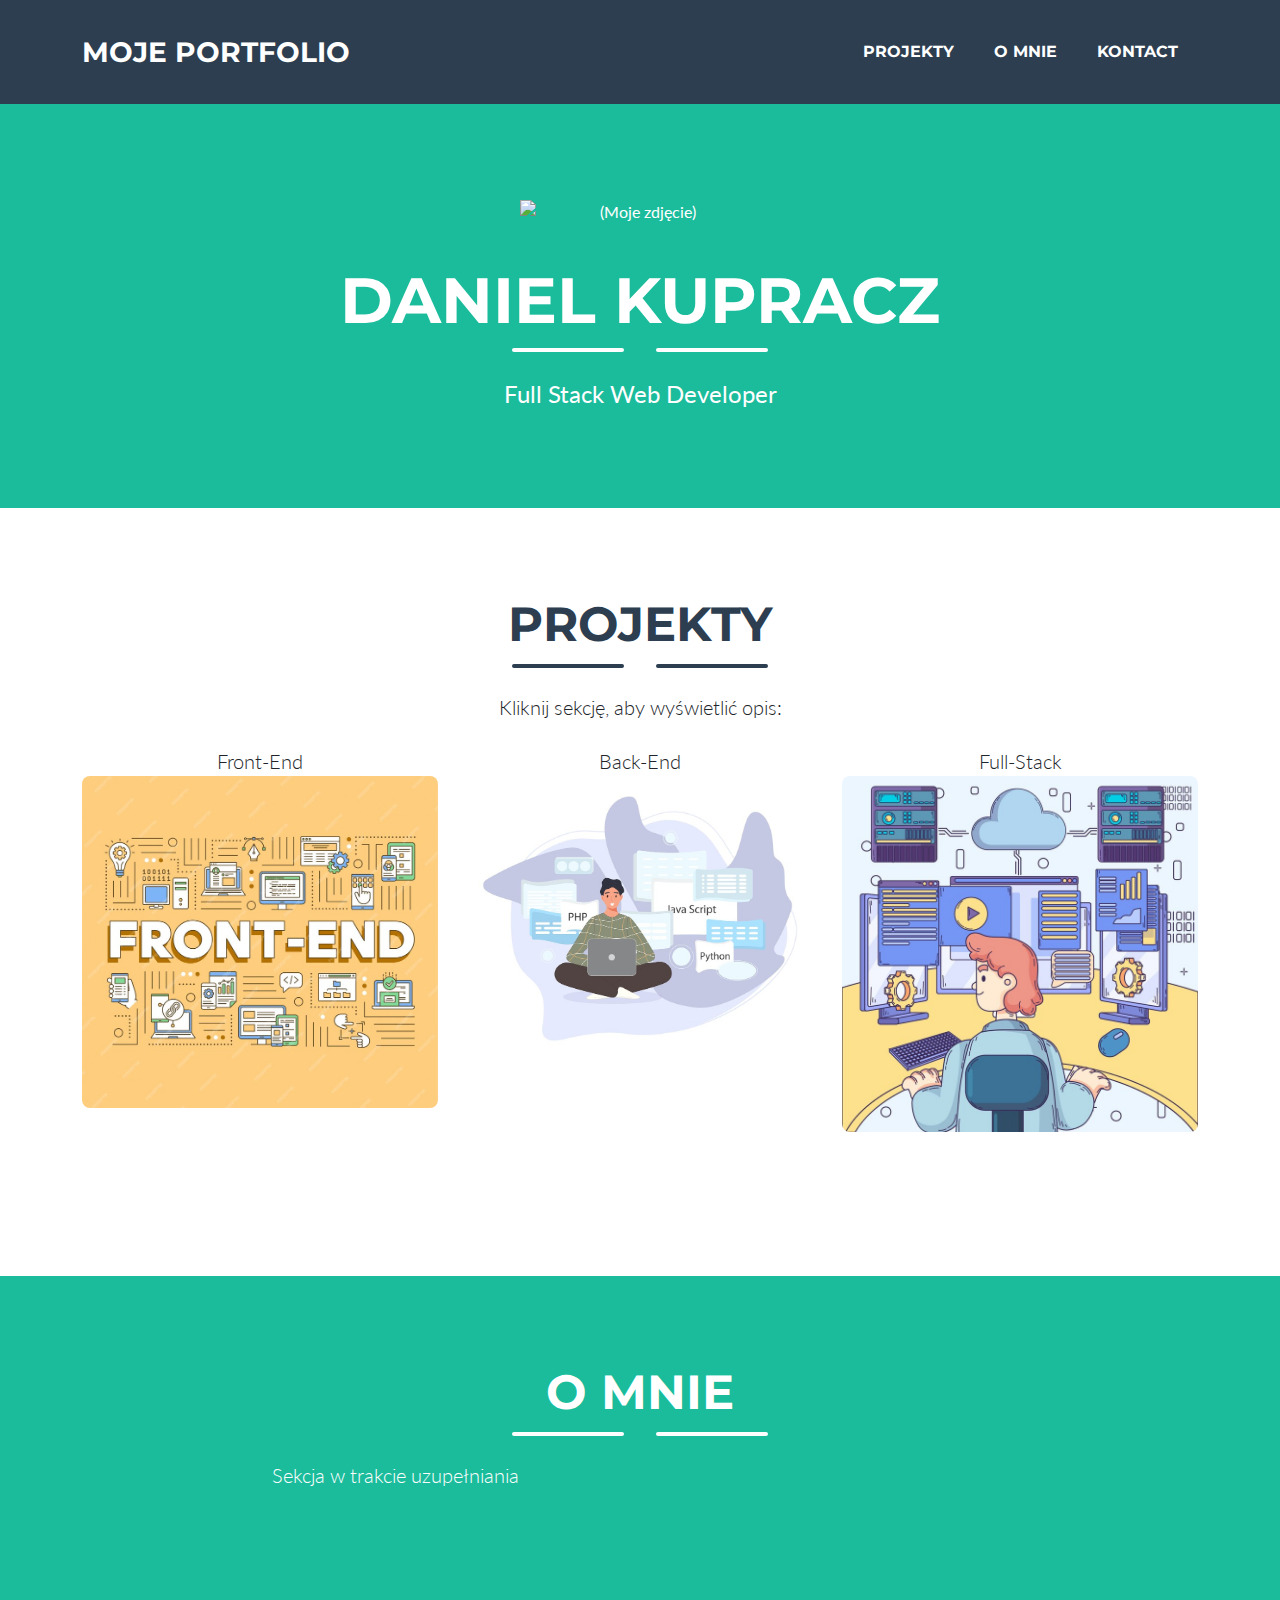
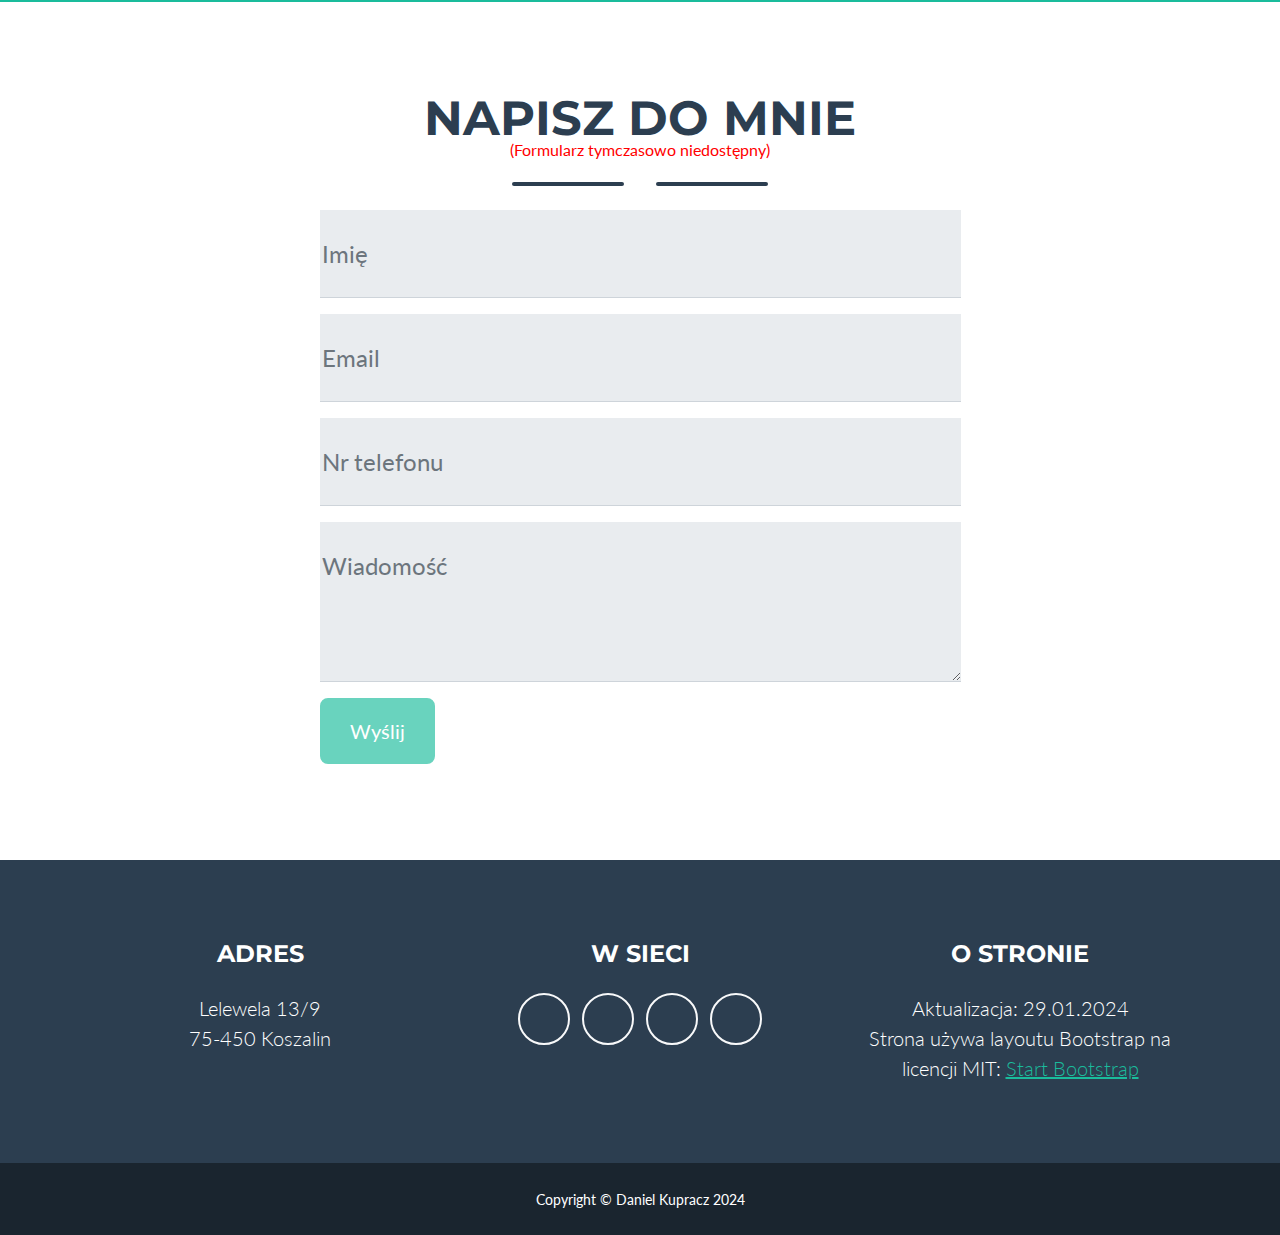
==== index.html @ 10aaba56 "Dodanie podstron w kategorii Front-End. Drobne zmiany w index" ====
<!DOCTYPE html>
<html lang="pl">
    <head>
        <meta charset="utf-8" />
        <meta name="viewport" content="width=device-width, initial-scale=1, shrink-to-fit=no" />
        <meta name="google-site-verification" content="X1n_GsiXU1EKHtci8UHRDMNTvNM137y5-ejCHaRsc2Q" />
        <meta name="description" content="portfolio fullstack" />
        <meta name="author" content="Daniel Kupracz" />
        <title>Moje portfolio</title>
        <link rel="icon" type="image/x-icon" href="resources/assets/favicon.ico" />
        <!-- Font Awesome icons (free version)-->
        <script src="https://use.fontawesome.com/releases/v6.3.0/js/all.js" crossorigin="anonymous"></script>
        <!-- Google fonts-->
        <link href="https://fonts.googleapis.com/css?family=Montserrat:400,700" rel="stylesheet" type="text/css" />
        <link href="https://fonts.googleapis.com/css?family=Lato:400,700,400italic,700italic" rel="stylesheet" type="text/css" />
        <!-- Core theme CSS (includes Bootstrap)-->
        <link href="resources/css/index.css" rel="stylesheet" />
    </head>
    <body id="page-top">
        <!-- Navigation-->
        <nav class="navbar navbar-expand-lg bg-secondary text-uppercase fixed-top" id="mainNav">
            <div class="container">
                <a class="navbar-brand" href="#page-top">Moje Portfolio</a>
                <button class="navbar-toggler text-uppercase font-weight-bold bg-primary text-white rounded" type="button" data-bs-toggle="collapse" data-bs-target="#navbarResponsive" aria-controls="navbarResponsive" aria-expanded="false" aria-label="Toggle navigation">
                    Menu
                    <i class="fas fa-bars"></i>
                </button>
                <div class="collapse navbar-collapse" id="navbarResponsive">
                    <ul class="navbar-nav ms-auto">
                        <li class="nav-item mx-0 mx-lg-1"><a class="nav-link py-3 px-0 px-lg-3 rounded" href="#portfolio">Projekty</a></li>
                        <li class="nav-item mx-0 mx-lg-1"><a class="nav-link py-3 px-0 px-lg-3 rounded" href="#about">O mnie</a></li>
                        <li class="nav-item mx-0 mx-lg-1"><a class="nav-link py-3 px-0 px-lg-3 rounded" href="#contact">Kontact</a></li>
                    </ul>
                </div>
            </div>
        </nav>
        <!-- Masthead-->
        <header class="masthead bg-primary text-white text-center">
            <div class="container d-flex align-items-center flex-column">
                <!-- Masthead Avatar Image-->
                <img class="masthead-avatar mb-5" src="resources/assets/img/me.jpg" alt="(Moje zdjęcie)" />
                <!--img class="masthead-avatar mb-5" th:src="@{/assets/img/me.jpg}" alt="avatar" /-->
                <!-- Masthead Heading-->
                <h1 class="masthead-heading text-uppercase mb-0">Daniel Kupracz</h1>
                <!-- Icon Divider-->
                <div class="divider-custom divider-light">
                    <div class="divider-custom-line"></div>
                    <div class="divider-custom-icon"><i class="fas fa-star"></i></div>
                    <div class="divider-custom-line"></div>
                </div>
                <!-- Masthead Subheading-->
                <p class="masthead-subheading font-weight-light mb-0">Full Stack Web Developer</p>
            </div>
        </header>
        <!-- Portfolio Section-->
        <section class="page-section portfolio" id="portfolio">
            <div class="container">
                <!-- Portfolio Section Heading-->
                <h2 class="page-section-heading text-center text-uppercase text-secondary mb-0">Projekty</h2>
                <!-- Icon Divider-->
                <div class="divider-custom">
                    <div class="divider-custom-line"></div>
                    <div class="divider-custom-icon"><i class="fas fa-star"></i></div>
                    <div class="divider-custom-line"></div>
                </div>
                <p class="lead mb-0 text-center">Kliknij sekcję, aby wyświetlić opis:</p><br>
                <!-- Portfolio Grid Items-->
                <div class="row justify-content-center">
                    <!-- Portfolio Item 1-->
                    <div class="col-md-6 col-lg-4 mb-5">
                        <p class="lead mb-0 text-center">Front-End</p>
                        <div class="portfolio-item mx-auto" data-bs-toggle="modal" data-bs-target="#portfolioModal1">
                            <div class="portfolio-item-caption d-flex align-items-center justify-content-center h-100 w-100">
                                <div class="portfolio-item-caption-content text-center text-white"><i class="fas fa-plus fa-3x"></i></div>
                            </div>
                            <img class="img-fluid" src="resources/assets/img/portfolio/front.jpg" alt="(frontend logo)" />
                            <!--img class="img-fluid" th:src="@{/assets/img/portfolio/front.jpg}" alt="..." /-->
                        </div>
                    </div>
                    <!-- Portfolio Item 2-->
                    <div class="col-md-6 col-lg-4 mb-5">
                        <p class="lead mb-0 text-center">Back-End</p>
                        <div class="portfolio-item mx-auto" data-bs-toggle="modal" data-bs-target="#portfolioModal2">
                            <div class="portfolio-item-caption d-flex align-items-center justify-content-center h-100 w-100">
                                <div class="portfolio-item-caption-content text-center text-white"><i class="fas fa-plus fa-3x"></i></div>
                            </div>
                            <img class="img-fluid" src="resources/assets/img/portfolio/back.jpg" alt="(backend logo)" />
                            <!--img class="img-fluid" th:src="@{/assets/img/portfolio/back.jpg}" alt="..." /-->
                        </div>
                    </div>
                    <!-- Portfolio Item 3-->
                    <div class="col-md-6 col-lg-4 mb-5">
                        <p class="lead mb-0 text-center">Full-Stack</p>
                        <div class="portfolio-item mx-auto" data-bs-toggle="modal" data-bs-target="#portfolioModal3">
                            <div class="portfolio-item-caption d-flex align-items-center justify-content-center h-100 w-100">
                                <div class="portfolio-item-caption-content text-center text-white"><i class="fas fa-plus fa-3x"></i></div>
                            </div>
                            <img class="img-fluid" src="resources/assets/img/portfolio/fullstack.jpg" alt="(fullstack logo)" />
                            <!--img class="img-fluid" th:src="@{/assets/img/portfolio/fullstack.jpg}" alt="..." /-->
                        </div>
                    </div>
                </div>
            </div>
        </section>
        <!-- About Section-->
        <section class="page-section bg-primary text-white mb-0" id="about">
            <div class="container">
                <!-- About Section Heading-->
                <h2 class="page-section-heading text-center text-uppercase text-white">O mnie</h2>
                <!-- Icon Divider-->
                <div class="divider-custom divider-light">
                    <div class="divider-custom-line"></div>
                    <div class="divider-custom-icon"><i class="fas fa-star"></i></div>
                    <div class="divider-custom-line"></div>
                </div>
                <!-- About Section Content-->
                <div class="row">
                    <div class="col-lg-4 ms-auto"><p class="lead">Sekcja w trakcie uzupełniania</p></div>
                    <div class="col-lg-4 me-auto"><p class="lead"></p></div>
                </div>
            </div>
        </section>
        <!-- Contact Section-->
        <section class="page-section" id="contact">
            <div class="container">
                <!-- Contact Section Heading-->
                <h2 class="page-section-heading text-center text-uppercase text-secondary mb-0">Napisz do mnie</h2>
                <p class="text-center" style="color: red;">(Formularz tymczasowo niedostępny)</p>
                <!-- Icon Divider-->
                <div class="divider-custom">
                    <div class="divider-custom-line"></div>
                    <div class="divider-custom-icon"><i class="fas fa-star"></i></div>
                    <div class="divider-custom-line"></div>
                </div>
                <!-- Contact Section Form-->
                <div class="row justify-content-center">
                    <div class="col-lg-8 col-xl-7">
                        <!-- Formularz tymczasowo wyłączony-->
                        <form id="contactForm" data-sb-form-api-token="API_TOKEN" >
                            <!-- Name input-->
                            <div class="form-floating mb-3">
                                <input class="form-control" id="name" type="text" placeholder="Podaj imię" data-sb-validations="required" disabled/>
                                <label for="name">Imię</label>
                                <div class="invalid-feedback" data-sb-feedback="name:required">Imię wymagane!</div>
                            </div>
                            <!-- Email address input-->
                            <div class="form-floating mb-3">
                                <input class="form-control" id="email" type="email" placeholder="name@example.com" data-sb-validations="required,email" disabled/>
                                <label for="email">Email</label>
                                <div class="invalid-feedback" data-sb-feedback="email:required">Email wymagany</div>
                                <div class="invalid-feedback" data-sb-feedback="email:email">Błędny email</div>
                            </div>
                            <!-- Phone number input-->
                            <div class="form-floating mb-3">
                                <input class="form-control" id="phone" type="tel" placeholder="telefon" data-sb-validations="required" disabled/>
                                <label for="phone">Nr telefonu</label>
                                <div class="invalid-feedback" data-sb-feedback="phone:required">Numer telefonu wymagany</div>
                            </div>
                            <!-- Message input-->
                            <div class="form-floating mb-3">
                                <textarea class="form-control" id="message" type="text" placeholder="Wpisz wiadomość" style="height: 10rem" data-sb-validations="required" disabled></textarea>
                                <label for="message">Wiadomość</label>
                                <div class="invalid-feedback" data-sb-feedback="message:required">Pole wymagane!</div>
                            </div>
                            <!-- Submit success message-->
                            <!---->
                            <!-- This is what your users will see when the form-->
                            <!-- has successfully submitted-->
                            <div class="d-none" id="submitSuccessMessage">
                                <div class="text-center mb-3">
                                    <div class="fw-bolder">Wiadomość wysłana!</div>
                                </div>
                            </div>
                            <!-- Submit error message-->
                            <!---->
                            <!-- This is what your users will see when there is-->
                            <!-- an error submitting the form-->
                            <div class="d-none" id="submitErrorMessage"><div class="text-center text-danger mb-3">Błąd wysłana wiadomości!</div></div>
                            <!-- Submit Button-->
                            <button class="btn btn-primary btn-xl disabled" id="submitButton" type="submit">Wyślij</button>
                        </form>
                    </div>
                </div>
            </div>
        </section>
        <!-- Footer-->
        <footer class="footer text-center">
            <div class="container">
                <div class="row">
                    <!-- Footer Location-->
                    <div class="col-lg-4 mb-5 mb-lg-0">
                        <h4 class="text-uppercase mb-4">Adres</h4>
                        <p class="lead mb-0">
                            Lelewela 13/9
                            <br />
                            75-450 Koszalin
                        </p>
                    </div>
                    <!-- Footer Social Icons-->
                    <div class="col-lg-4 mb-5 mb-lg-0">
                        <h4 class="text-uppercase mb-4">W sieci</h4>
                        <a class="btn btn-outline-light btn-social mx-1" href="#!"><i class="fab fa-fw fa-facebook-f"></i></a>
                        <a class="btn btn-outline-light btn-social mx-1" href="https://github.com/ColJops"><i class="fab fa-fw fa-github"></i></a>
                        <a class="btn btn-outline-light btn-social mx-1" href="https://www.linkedin.com/in/daniel-kupracz-73961827b/"><i class="fab fa-fw fa-linkedin-in"></i></a>
                        <a class="btn btn-outline-light btn-social mx-1" href="#!"><i class="fab fa-fw fa-envelope-square"></i></a>
                    </div>
                    <!-- Footer About Text-->
                    <div class="col-lg-4">
                        <h4 class="text-uppercase mb-4">O stronie</h4>
                        <p class="lead mb-0">
                            Aktualizacja: 29.01.2024 <br>
                            Strona używa layoutu Bootstrap na licencji MIT:
                            <a href="http://startbootstrap.com">Start Bootstrap</a>
                        </p>
                    </div>
                </div>
            </div>
        </footer>
        <!-- Copyright Section-->
        <div class="copyright py-4 text-center text-white">
            <div class="container"><small>Copyright &copy; Daniel Kupracz 2024</small></div>
        </div>
        <!-- Portfolio Modals-->
        <!-- Portfolio Modal 1-->
        <div class="portfolio-modal modal fade" id="portfolioModal1" tabindex="-1" aria-labelledby="portfolioModal1" aria-hidden="true">
            <div class="modal-dialog modal-xl">
                <div class="modal-content">
                    <div class="modal-header border-0"><button class="btn-close" type="button" data-bs-dismiss="modal" aria-label="Close"></button></div>
                    <div class="modal-body text-center pb-5">
                        <div class="container">
                            <div class="row justify-content-center">
                                <div class="col-lg-8">
                                    <!-- Portfolio Modal - Title-->
                                    <h2 class="portfolio-modal-title text-secondary text-uppercase mb-0">Projekty Front-End</h2>
                                    <!-- Icon Divider-->
                                    <div class="divider-custom">
                                        <div class="divider-custom-line"></div>
                                        <div class="divider-custom-icon"><i class="fas fa-star"></i></div>
                                        <div class="divider-custom-line"></div>
                                    </div>
                                    <!-- Portfolio Modal - Image-->
                                    <img class="masthead-avatar mb-5" src="resources/assets/img/portfolio/frontsmall.jpg" alt="..." />
                                    <!--img class="img-fluid rounded mb-5" th:src="@{/assets/img/portfolio/front.jpg}" alt="..." /-->
                                    <!-- Portfolio Modal - Text-->
                                    <p class="mb-4">Przykładowe strony www powstałe w trakcie nauki Front-Endu. Powstałe w czystym HTML5 i CSS bez użycia frameworków (React, Bootstrap).</p>
                                    <button class="btn btn-primary" data-bs-dismiss="modal">
                                        <i class="fas fa-xmark fa-fw"></i>
                                        Zamknij okno
                                    </button>
                                    <button class="btn btn-primary" type="submit"><a href="projects/frontend.html" style="color: white; text-decoration: none;">Przejdź do strony</a></button>
                                </div>
                            </div>
                        </div>
                    </div>
                </div>
            </div>
        </div>
        <!-- Portfolio Modal 2-->
        <div class="portfolio-modal modal fade" id="portfolioModal2" tabindex="-1" aria-labelledby="portfolioModal2" aria-hidden="true">
            <div class="modal-dialog modal-xl">
                <div class="modal-content">
                    <div class="modal-header border-0"><button class="btn-close" type="button" data-bs-dismiss="modal" aria-label="Close"></button></div>
                    <div class="modal-body text-center pb-5">
                        <div class="container">
                            <div class="row justify-content-center">
                                <div class="col-lg-8">
                                    <!-- Portfolio Modal - Title-->
                                    <h2 class="portfolio-modal-title text-secondary text-uppercase mb-0">Projekty Back-End</h2>
                                    <!-- Icon Divider-->
                                    <div class="divider-custom">
                                        <div class="divider-custom-line"></div>
                                        <div class="divider-custom-icon"><i class="fas fa-star"></i></div>
                                        <div class="divider-custom-line"></div>
                                    </div>
                                    <!-- Portfolio Modal - Image-->
                                    <img class="img-fluid rounded mb-5" src="resources/assets/img/portfolio/backsmall.jpg" alt="..." />
                                    <!--img class="img-fluid rounded mb-5" th:src="@{/assets/img/portfolio/back.jpg}" alt="..." /-->
                                    <!-- Portfolio Modal - Text-->
                                    <p class="mb-4">Projekty konsolowe (również grupowe) powstałe w trakcie nauki w Codecool.</p>
                                    <button class="btn btn-primary" data-bs-dismiss="modal">
                                        <i class="fas fa-xmark fa-fw"></i>
                                        Zamknij okno
                                    </button>
                                    <button class="btn btn-primary" type="submit"><a href="projects/backend.html" style="color: white; text-decoration: none;">Przejdź do strony</a></button>
                                </div>
                            </div>
                        </div>
                    </div>
                </div>
            </div>
        </div>
        <!-- Portfolio Modal 3-->
        <div class="portfolio-modal modal fade" id="portfolioModal3" tabindex="-1" aria-labelledby="portfolioModal3" aria-hidden="true">
            <div class="modal-dialog modal-xl">
                <div class="modal-content">
                    <div class="modal-header border-0"><button class="btn-close" type="button" data-bs-dismiss="modal" aria-label="Close"></button></div>
                    <div class="modal-body text-center pb-5">
                        <div class="container">
                            <div class="row justify-content-center">
                                <div class="col-lg-8">
                                    <!-- Portfolio Modal - Title-->
                                    <h2 class="portfolio-modal-title text-secondary text-uppercase mb-0">Projekty Full-Stack</h2>
                                    <!-- Icon Divider-->
                                    <div class="divider-custom">
                                        <div class="divider-custom-line"></div>
                                        <div class="divider-custom-icon"><i class="fas fa-star"></i></div>
                                        <div class="divider-custom-line"></div>
                                    </div>
                                    <!-- Portfolio Modal - Image-->
                                    <img class="img-fluid rounded mb-5" src="resources/assets/img/portfolio/fullstacksmall.jpg" alt="..." />
                                    <!--img class="img-fluid rounded mb-5" th:src="@{/assets/img/portfolio/fullstack.jpg}" alt="..." /-->
                                    <!-- Portfolio Modal - Text-->
                                    <p class="mb-4">Projekty aplikacji webowych.</p>
                                    <button class="btn btn-primary" data-bs-dismiss="modal">
                                        <i class="fas fa-xmark fa-fw"></i>
                                        Zamknij okno
                                    </button>
                                    <button class="btn btn-primary" type="submit"><a href="/projects/fullstack.html" style="color: white; text-decoration: none;">Przejdź do strony</a></button>
                                </div>
                            </div>
                        </div>
                    </div>
                </div>
            </div>
        </div>
        
        <!-- Bootstrap core JS-->
        <script src="https://cdn.jsdelivr.net/npm/bootstrap@5.2.3/dist/js/bootstrap.bundle.min.js"></script>
        <!-- Core theme JS-->
        <script-- src="resources/js/index.js"></script>
        <!--script type="text/javascript" th:src="@{/js/index.js}"></script-->
        <!-- * * * * * * * * * * * * * * * * * * * * * * * * * * * * * * * * * * * * * * * *-->
        <!-- * *                               SB Forms JS                               * *-->
        <!-- * * Activate your form at https://startbootstrap.com/solution/contact-forms * *-->
        <!-- * * * * * * * * * * * * * * * * * * * * * * * * * * * * * * * * * * * * * * * *-->
        <script src="https://cdn.startbootstrap.com/sb-forms-latest.js"></script>
    </body>
</html>
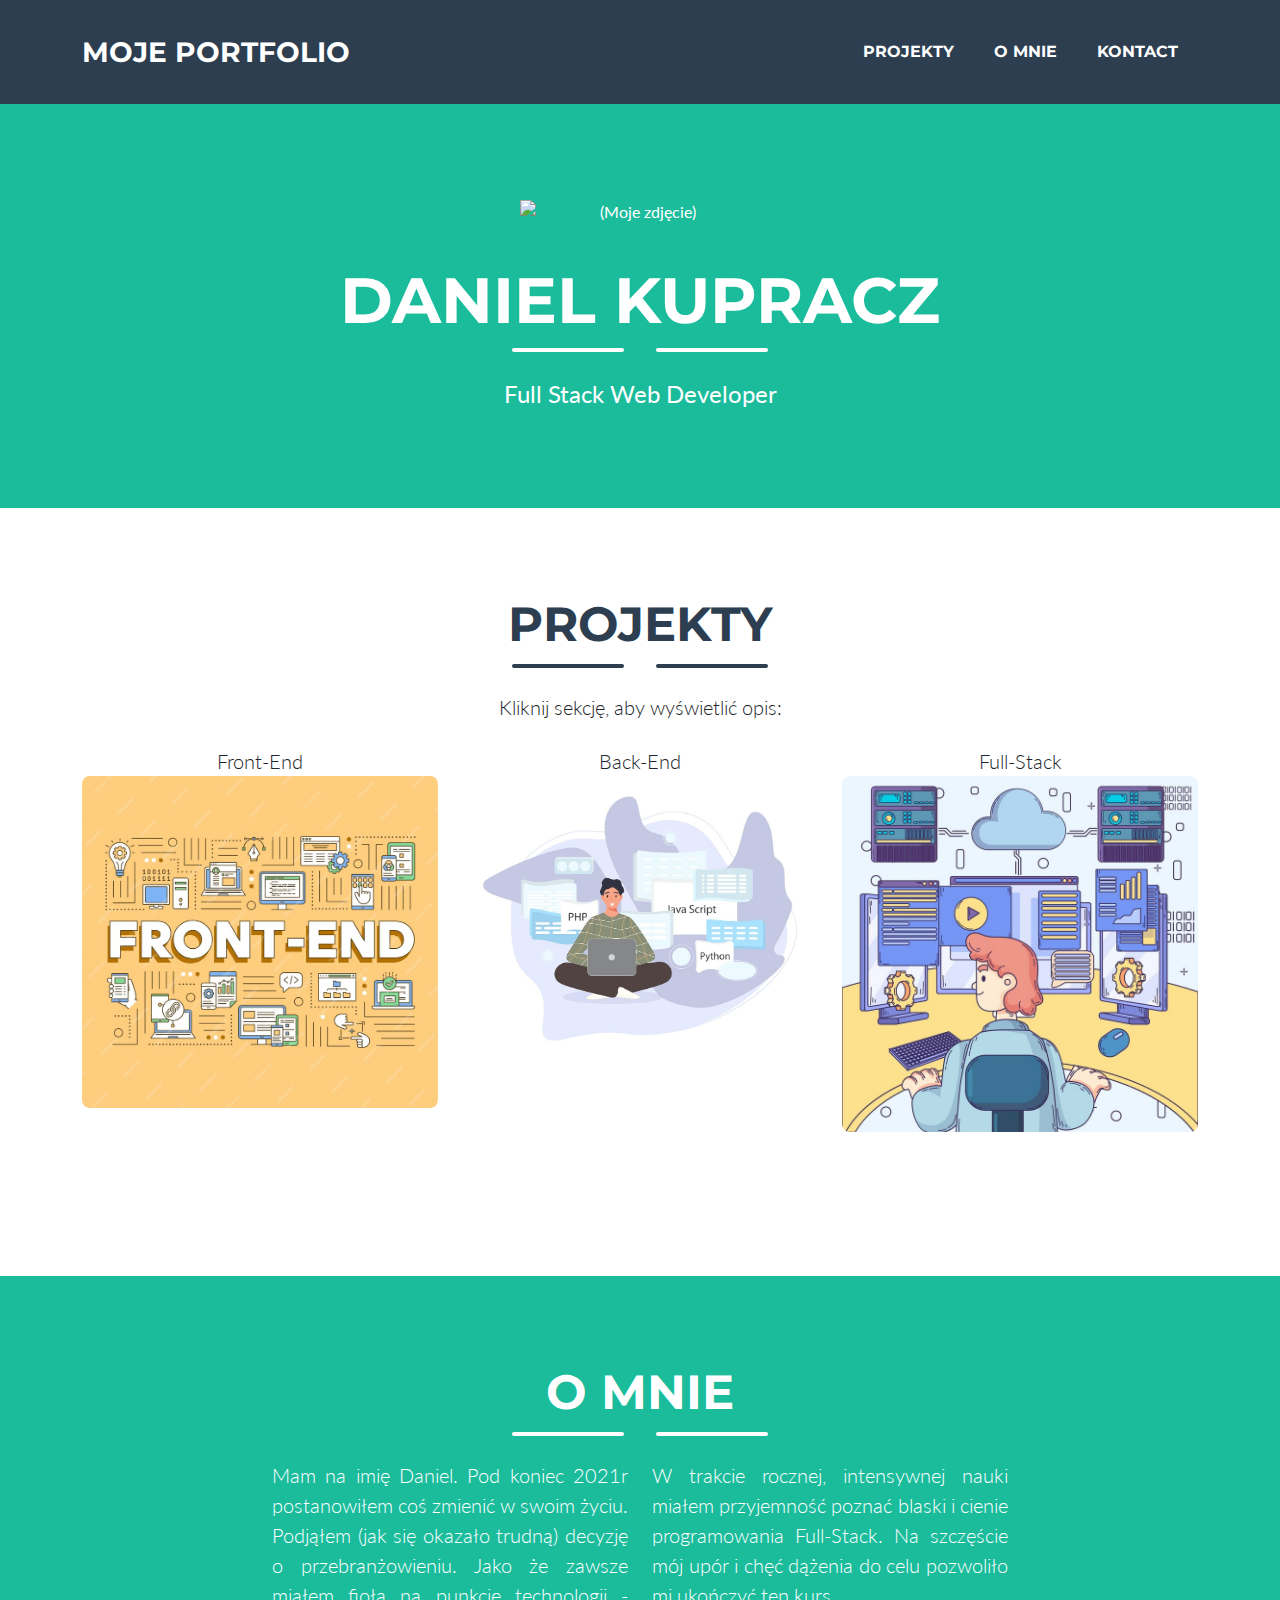
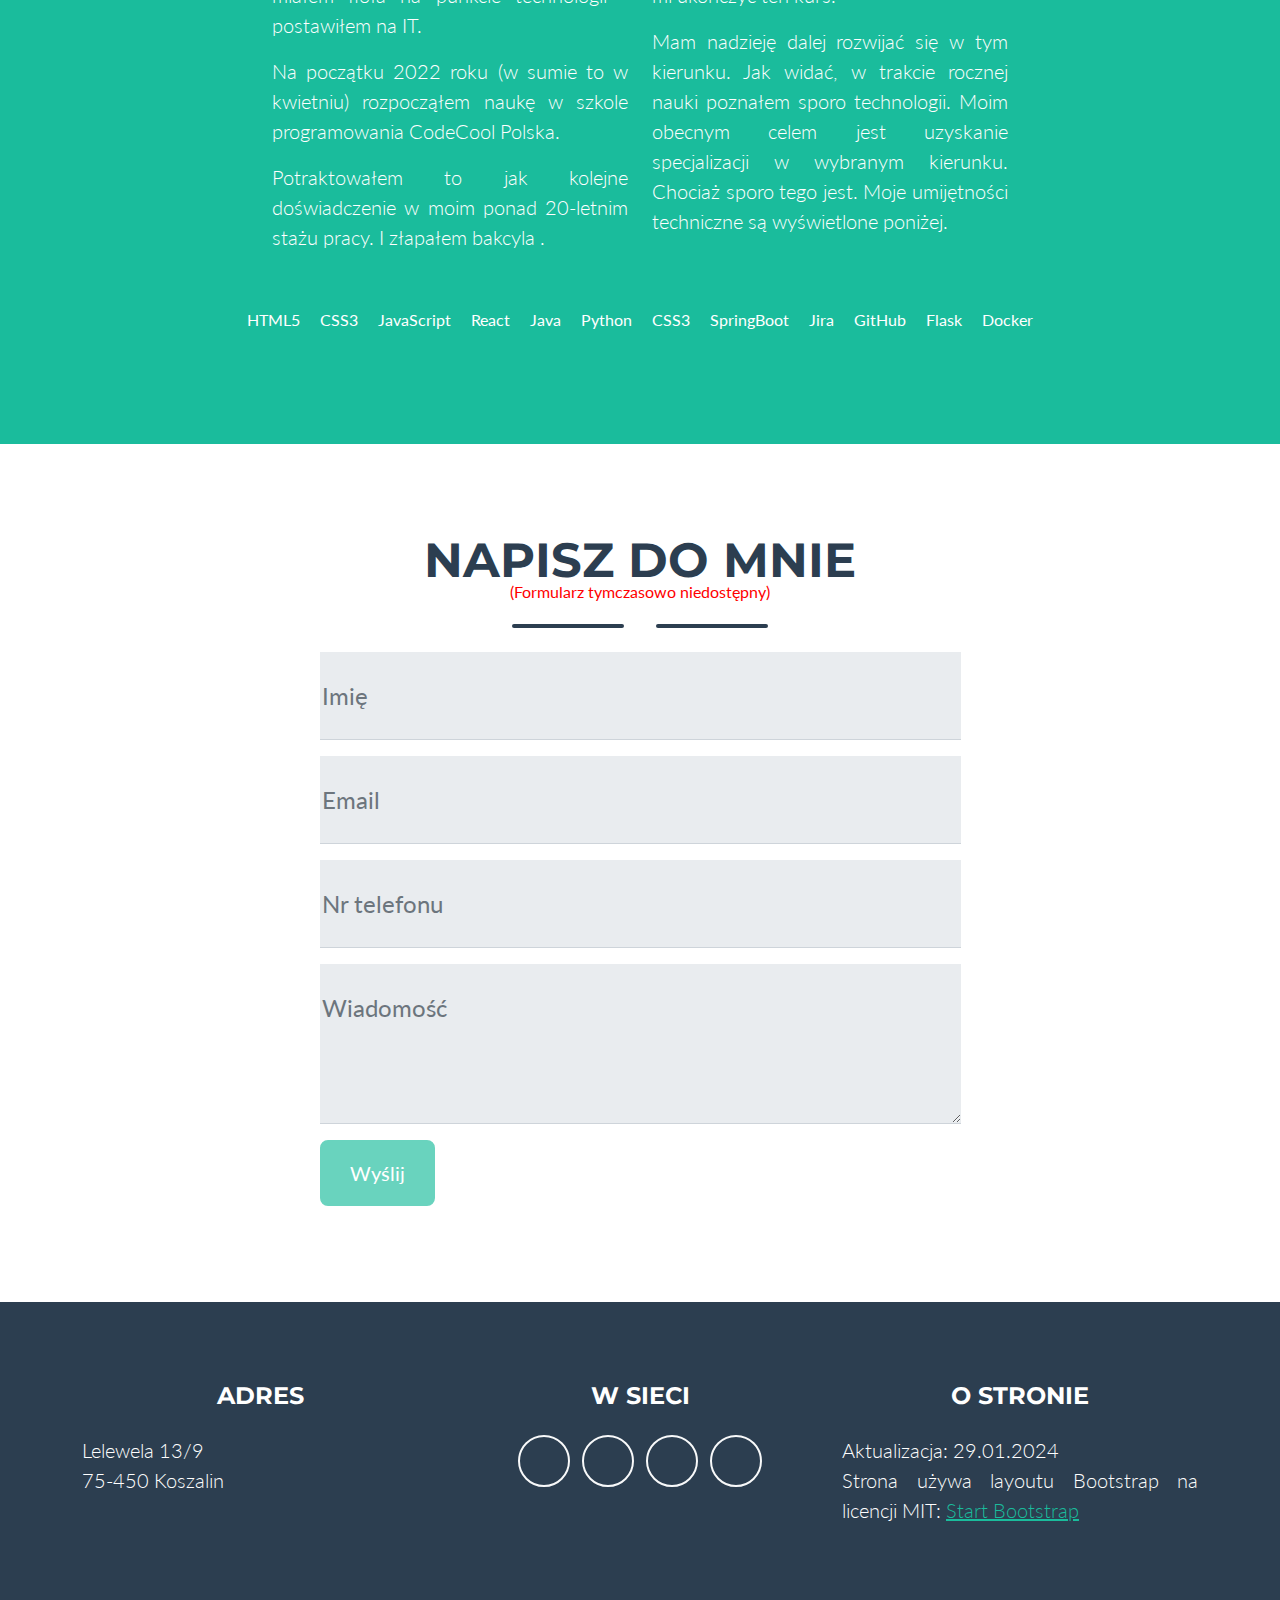
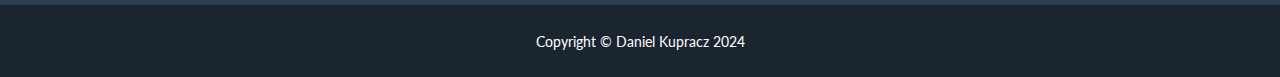
==== commit cc16798e: "Edycja strony głównej" ====
--- a/index.html
+++ b/index.html
@@ -115,9 +115,78 @@
                 </div>
                 <!-- About Section Content-->
                 <div class="row">
-                    <div class="col-lg-4 ms-auto"><p class="lead">Sekcja w trakcie uzupełniania</p></div>
-                    <div class="col-lg-4 me-auto"><p class="lead"></p></div>
-                </div>
+                    <div class="col-lg-4 ms-auto">
+                        <p class="lead">
+                            Mam na imię Daniel. Pod koniec 2021r postanowiłem coś zmienić w swoim życiu. Podjąłem (jak się okazało trudną) 
+                            decyzję o przebranżowieniu. Jako że zawsze miałem fioła na punkcie technologii - postawiłem na IT.
+                        </p>
+                        <p class="lead">
+                            Na początku 2022 roku (w sumie to w kwietniu) rozpocząłem naukę w szkole programowania CodeCool Polska.
+                        </p>
+                        <p class="lead">
+                            Potraktowałem to jak kolejne doświadczenie w moim ponad 20-letnim stażu pracy. I złapałem bakcyla <i class="fa-regular fa-face-smile"></i>.
+                        </p>
+                    </div>
+                    <div class="col-lg-4 me-auto">
+                        <p class="lead">
+                            W trakcie rocznej, intensywnej nauki miałem przyjemność poznać blaski i cienie programowania Full-Stack. Na szczęście mój upór i chęć dążenia do celu pozwoliło mi ukończyć ten kurs.
+                        </p>
+                        <p class="lead">
+                            Mam nadzieję dalej rozwijać się w tym kierunku. Jak widać, w trakcie rocznej nauki poznałem sporo technologii. Moim obecnym celem jest uzyskanie specjalizacji w wybranym kierunku. Chociaż sporo tego jest. Moje umijętności techniczne są
+                            wyświetlone poniżej.
+                        </p>
+                    </div>
+                </div>
+                <br>
+                <div class="skills">
+                    <div class="skills-icons">
+                        <p> <i class="fab fa-css3-alt fa-3x"></i></p>
+                        <p class="skills">HTML5</p>
+                    </div>
+                    <div class="skills-icons">
+                        <p> <i class="fab fa-css3 fa-3x"></i> </p>
+                        <p class="skill-name">CSS3</p>
+                    </div>
+                    <div class="skills-icons">
+                        <p> <i class="fab fa-js fa-3x"></i> </p>
+                    <p class="skill-name">JavaScript</p>
+                    </div>
+                    <div class="skills-icons">
+                        <p> <i class="fab fa-react fa-3x"></i> </p>
+                    <p class="skill-name">React</p>
+                    </div>
+                    <div class="skills-icons">
+                        <p> <i class="fab fa-java fa-3x"></i> </p>
+                        <p class="skill-name">Java</p>
+                    </div>
+                    <div class="skills-icons">
+                        <p> <i class="fab fa-python fa-3x"></i> </p>
+                    <p class="skill-name">Python</p>
+                    </div>
+                    <div class="skills-icons">
+                        <p> <i class="fa-solid fa-database fa-3x"></i> </p>
+                        <p class="skill-name">CSS3</p>
+                    </div>
+                    <div class="skills-icons">
+                        <p> <i class="fa-solid fa-leaf fa-3x"></i> </p>
+                        <p class="skill-name">SpringBoot</p>
+                    </div>
+                    <div class="skills-icons">
+                        <p> <i class="fa-brands fa-jira fa-3x"></i> </p>
+                        <p class="skill-name">Jira</p>
+                    </div>
+                    <div class="skills-icons">
+                        <p> <i class="fa-brands fa-github fa-3x"></i> </p>
+                        <p class="skill-name">GitHub</p>
+                    </div>
+                    <div class="skills-icons">
+                        <p> <i class="fa-solid fa-flask fa-3x"></i> </p>
+                        <p class="skill-name">Flask</p>
+                    </div>
+                    <div class="skills-icons">
+                        <p> <i class="fa-brands fa-docker fa-3x"></i> </p>
+                        <p class="skill-name">Docker</p>
+                    </div>
             </div>
         </section>
         <!-- Contact Section-->
@@ -136,7 +205,7 @@
                 <div class="row justify-content-center">
                     <div class="col-lg-8 col-xl-7">
                         <!-- Formularz tymczasowo wyłączony-->
-                        <form id="contactForm" data-sb-form-api-token="API_TOKEN" >
+                        <form id="contactForm" a" >
                             <!-- Name input-->
                             <div class="form-floating mb-3">
                                 <input class="form-control" id="name" type="text" placeholder="Podaj imię" data-sb-validations="required" disabled/>
@@ -202,7 +271,7 @@
                         <a class="btn btn-outline-light btn-social mx-1" href="#!"><i class="fab fa-fw fa-facebook-f"></i></a>
                         <a class="btn btn-outline-light btn-social mx-1" href="https://github.com/ColJops"><i class="fab fa-fw fa-github"></i></a>
                         <a class="btn btn-outline-light btn-social mx-1" href="https://www.linkedin.com/in/daniel-kupracz-73961827b/"><i class="fab fa-fw fa-linkedin-in"></i></a>
-                        <a class="btn btn-outline-light btn-social mx-1" href="#!"><i class="fab fa-fw fa-envelope-square"></i></a>
+                        <a class="btn btn-outline-light btn-social mx-1" href="mailto:col.jops@gmail.com"><i class="fa-regular fa-envelope"></i></a>
                     </div>
                     <!-- Footer About Text-->
                     <div class="col-lg-4">
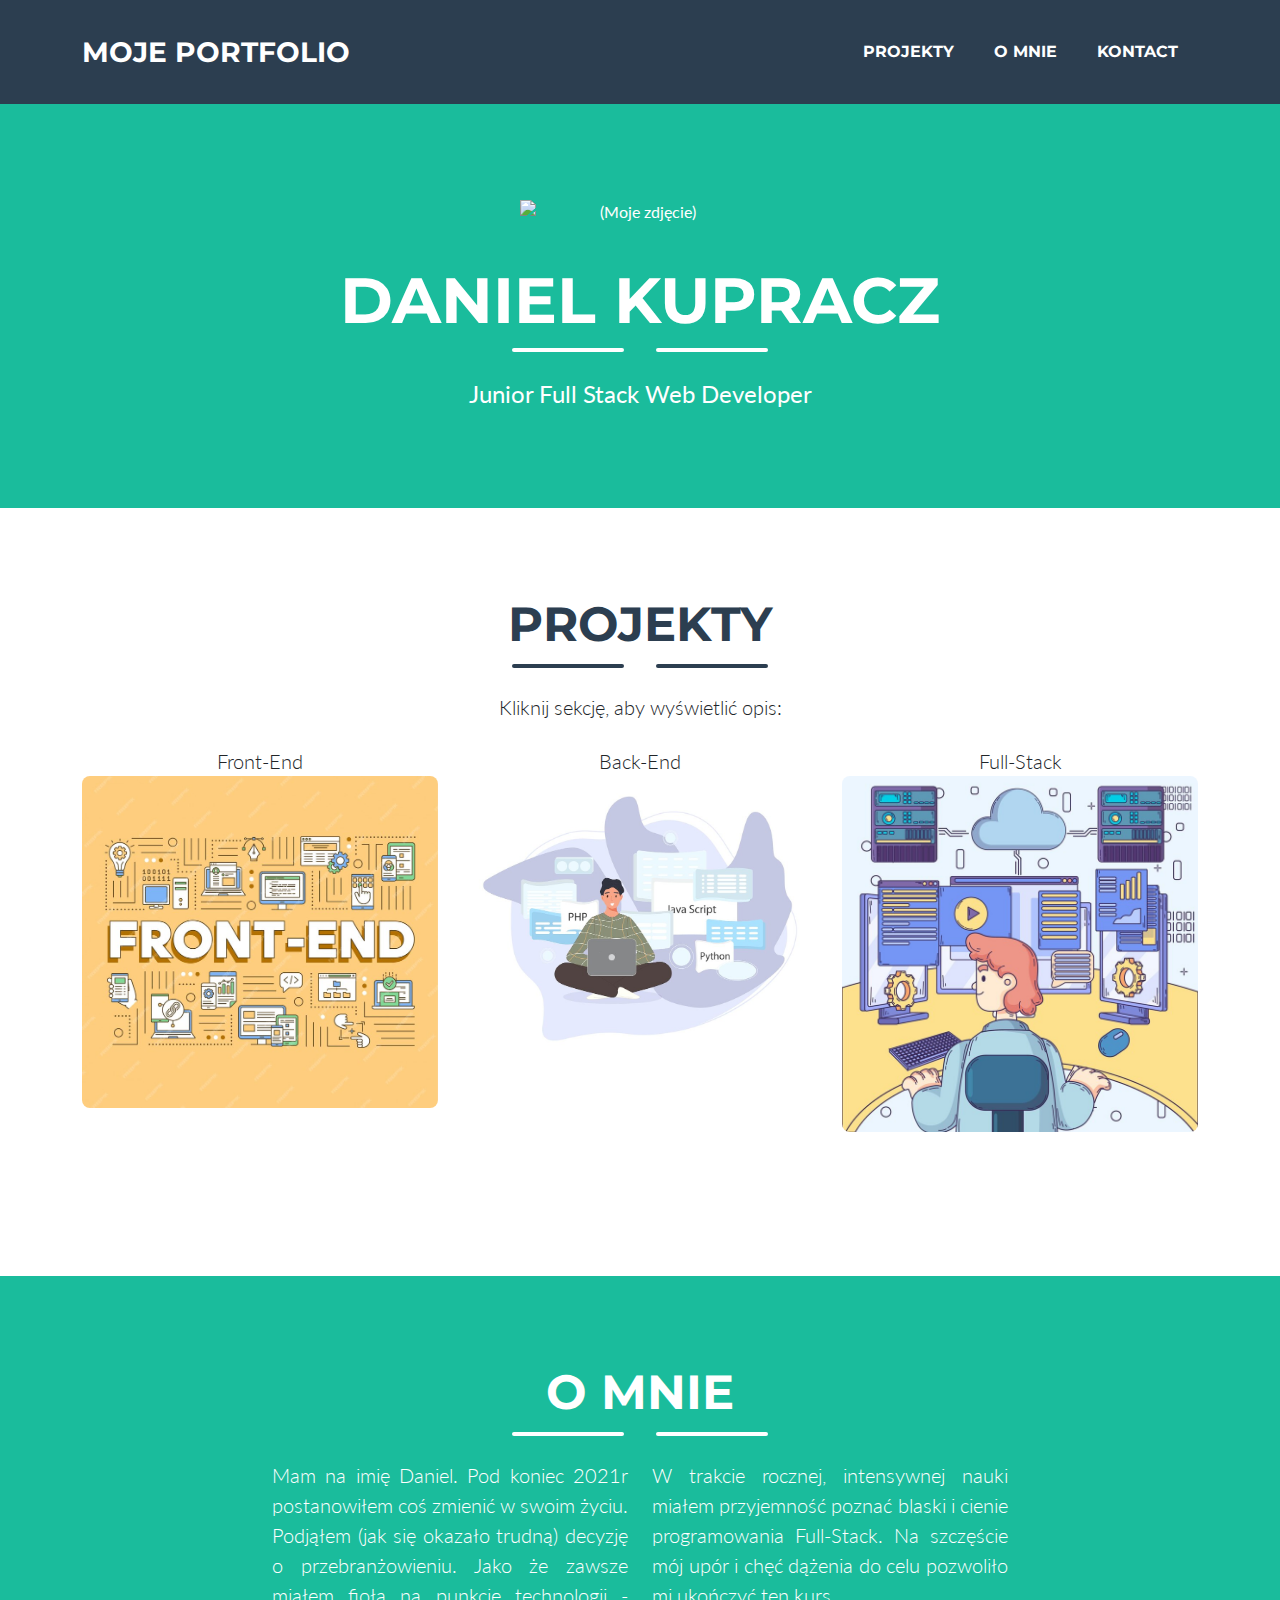
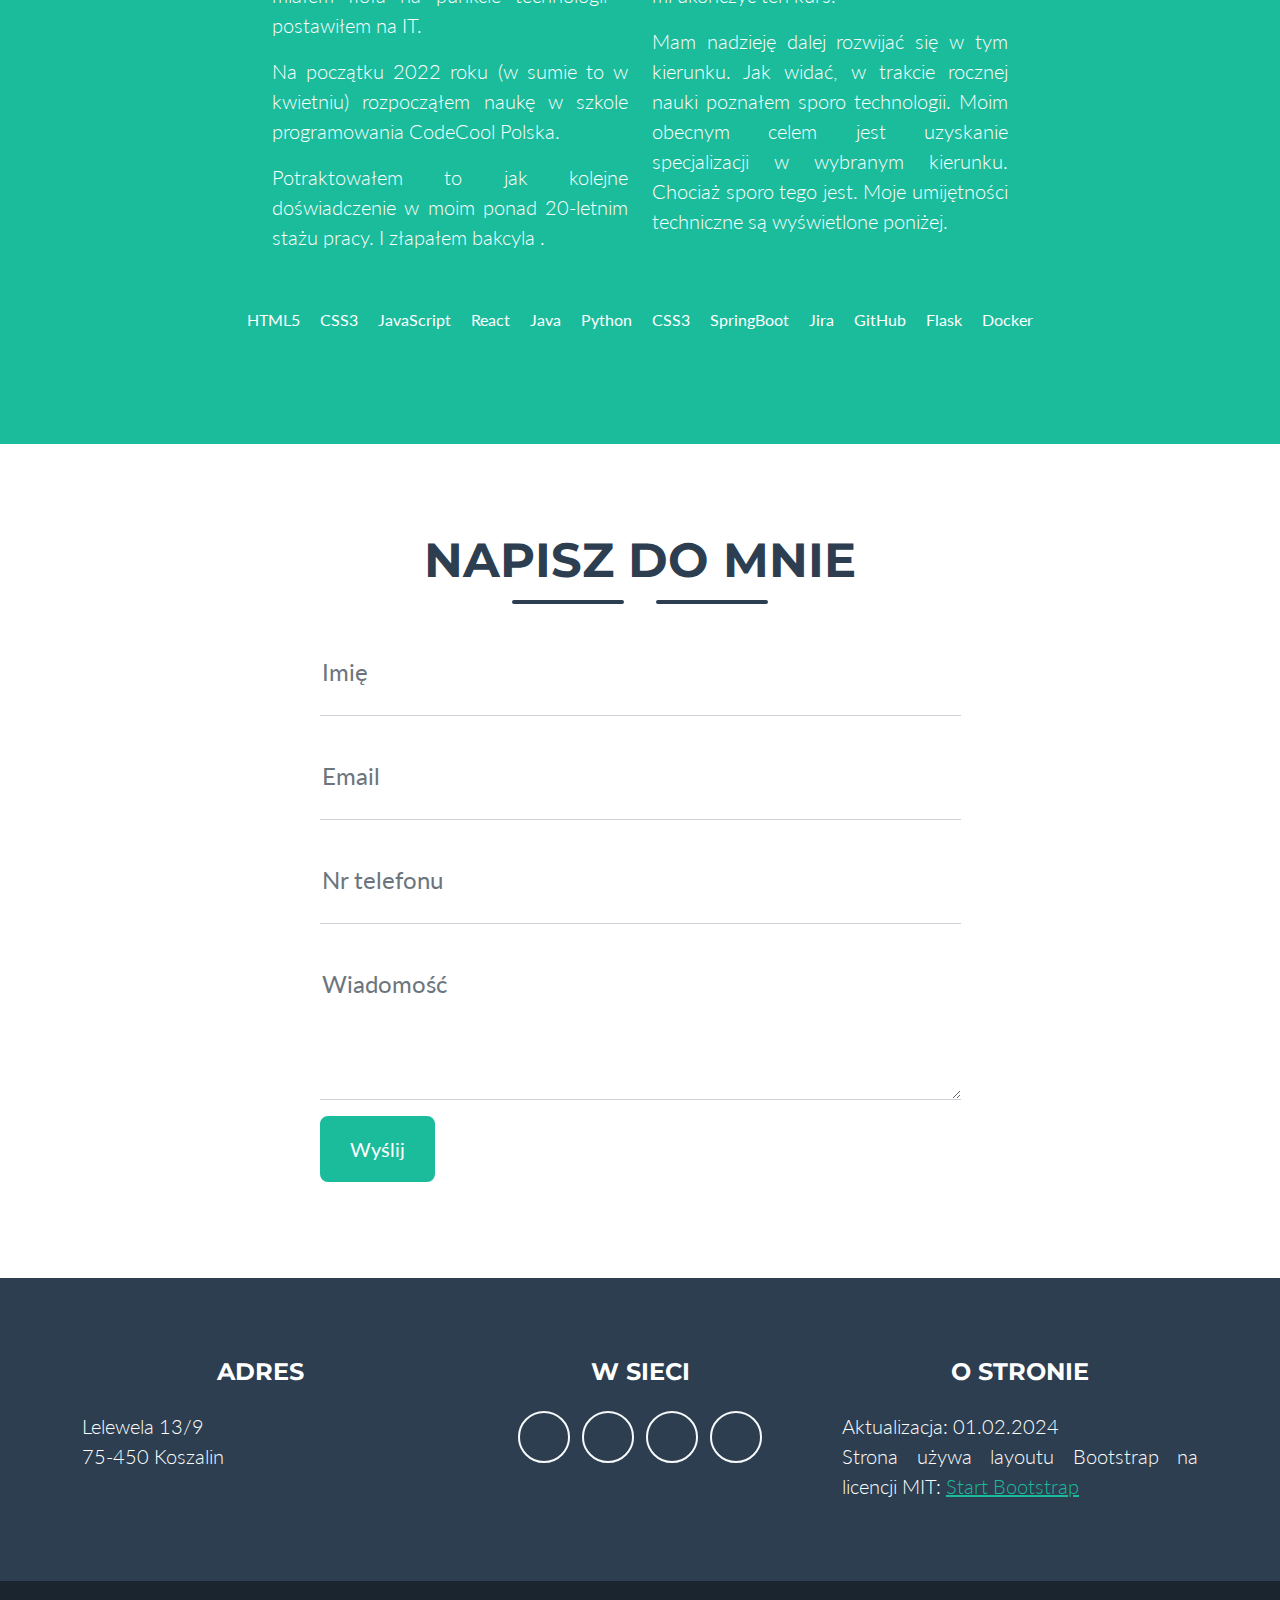
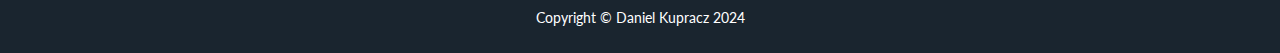
==== commit 72035edf: "Refaktorin index.html, dodanie działającego formularza" ====
--- a/index.html
+++ b/index.html
@@ -4,7 +4,7 @@
         <meta charset="utf-8" />
         <meta name="viewport" content="width=device-width, initial-scale=1, shrink-to-fit=no" />
         <meta name="google-site-verification" content="X1n_GsiXU1EKHtci8UHRDMNTvNM137y5-ejCHaRsc2Q" />
-        <meta name="description" content="portfolio fullstack" />
+        <meta name="description" content="portfolio fullstack junior developer" />
         <meta name="author" content="Daniel Kupracz" />
         <title>Moje portfolio</title>
         <link rel="icon" type="image/x-icon" href="resources/assets/favicon.ico" />
@@ -17,7 +17,6 @@
         <link href="resources/css/index.css" rel="stylesheet" />
     </head>
     <body id="page-top">
-        <!-- Navigation-->
         <nav class="navbar navbar-expand-lg bg-secondary text-uppercase fixed-top" id="mainNav">
             <div class="container">
                 <a class="navbar-brand" href="#page-top">Moje Portfolio</a>
@@ -34,39 +33,29 @@
                 </div>
             </div>
         </nav>
-        <!-- Masthead-->
         <header class="masthead bg-primary text-white text-center">
             <div class="container d-flex align-items-center flex-column">
-                <!-- Masthead Avatar Image-->
                 <img class="masthead-avatar mb-5" src="resources/assets/img/me.jpg" alt="(Moje zdjęcie)" />
                 <!--img class="masthead-avatar mb-5" th:src="@{/assets/img/me.jpg}" alt="avatar" /-->
-                <!-- Masthead Heading-->
                 <h1 class="masthead-heading text-uppercase mb-0">Daniel Kupracz</h1>
-                <!-- Icon Divider-->
                 <div class="divider-custom divider-light">
                     <div class="divider-custom-line"></div>
                     <div class="divider-custom-icon"><i class="fas fa-star"></i></div>
                     <div class="divider-custom-line"></div>
                 </div>
-                <!-- Masthead Subheading-->
-                <p class="masthead-subheading font-weight-light mb-0">Full Stack Web Developer</p>
+                <p class="masthead-subheading font-weight-light mb-0"> Junior Full Stack Web Developer</p>
             </div>
         </header>
-        <!-- Portfolio Section-->
         <section class="page-section portfolio" id="portfolio">
             <div class="container">
-                <!-- Portfolio Section Heading-->
                 <h2 class="page-section-heading text-center text-uppercase text-secondary mb-0">Projekty</h2>
-                <!-- Icon Divider-->
                 <div class="divider-custom">
                     <div class="divider-custom-line"></div>
                     <div class="divider-custom-icon"><i class="fas fa-star"></i></div>
                     <div class="divider-custom-line"></div>
                 </div>
                 <p class="lead mb-0 text-center">Kliknij sekcję, aby wyświetlić opis:</p><br>
-                <!-- Portfolio Grid Items-->
                 <div class="row justify-content-center">
-                    <!-- Portfolio Item 1-->
                     <div class="col-md-6 col-lg-4 mb-5">
                         <p class="lead mb-0 text-center">Front-End</p>
                         <div class="portfolio-item mx-auto" data-bs-toggle="modal" data-bs-target="#portfolioModal1">
@@ -77,7 +66,6 @@
                             <!--img class="img-fluid" th:src="@{/assets/img/portfolio/front.jpg}" alt="..." /-->
                         </div>
                     </div>
-                    <!-- Portfolio Item 2-->
                     <div class="col-md-6 col-lg-4 mb-5">
                         <p class="lead mb-0 text-center">Back-End</p>
                         <div class="portfolio-item mx-auto" data-bs-toggle="modal" data-bs-target="#portfolioModal2">
@@ -88,7 +76,6 @@
                             <!--img class="img-fluid" th:src="@{/assets/img/portfolio/back.jpg}" alt="..." /-->
                         </div>
                     </div>
-                    <!-- Portfolio Item 3-->
                     <div class="col-md-6 col-lg-4 mb-5">
                         <p class="lead mb-0 text-center">Full-Stack</p>
                         <div class="portfolio-item mx-auto" data-bs-toggle="modal" data-bs-target="#portfolioModal3">
@@ -102,18 +89,14 @@
                 </div>
             </div>
         </section>
-        <!-- About Section-->
         <section class="page-section bg-primary text-white mb-0" id="about">
             <div class="container">
-                <!-- About Section Heading-->
                 <h2 class="page-section-heading text-center text-uppercase text-white">O mnie</h2>
-                <!-- Icon Divider-->
                 <div class="divider-custom divider-light">
                     <div class="divider-custom-line"></div>
                     <div class="divider-custom-icon"><i class="fas fa-star"></i></div>
                     <div class="divider-custom-line"></div>
                 </div>
-                <!-- About Section Content-->
                 <div class="row">
                     <div class="col-lg-4 ms-auto">
                         <p class="lead">
@@ -189,74 +172,45 @@
                     </div>
             </div>
         </section>
-        <!-- Contact Section-->
         <section class="page-section" id="contact">
             <div class="container">
-                <!-- Contact Section Heading-->
                 <h2 class="page-section-heading text-center text-uppercase text-secondary mb-0">Napisz do mnie</h2>
-                <p class="text-center" style="color: red;">(Formularz tymczasowo niedostępny)</p>
-                <!-- Icon Divider-->
                 <div class="divider-custom">
                     <div class="divider-custom-line"></div>
                     <div class="divider-custom-icon"><i class="fas fa-star"></i></div>
                     <div class="divider-custom-line"></div>
                 </div>
-                <!-- Contact Section Form-->
                 <div class="row justify-content-center">
-                    <div class="col-lg-8 col-xl-7">
-                        <!-- Formularz tymczasowo wyłączony-->
-                        <form id="contactForm" a" >
-                            <!-- Name input-->
+                    <div class="col-lg-8 col-xl-7">             
+                        <form action="https://formcarry.com/s/rl_02Xs_dEW" method="POST" enctype="multipart/form-data">
                             <div class="form-floating mb-3">
-                                <input class="form-control" id="name" type="text" placeholder="Podaj imię" data-sb-validations="required" disabled/>
+                                <input class="form-control" id="name" name="name" type="text" placeholder="Podaj imię" data-sb-validations="required"/>
                                 <label for="name">Imię</label>
                                 <div class="invalid-feedback" data-sb-feedback="name:required">Imię wymagane!</div>
                             </div>
-                            <!-- Email address input-->
                             <div class="form-floating mb-3">
-                                <input class="form-control" id="email" type="email" placeholder="name@example.com" data-sb-validations="required,email" disabled/>
+                                <input class="form-control" id="email" name="email" type="email" placeholder="name@example.com" data-sb-validations="required,email" />
                                 <label for="email">Email</label>
-                                <div class="invalid-feedback" data-sb-feedback="email:required">Email wymagany</div>
-                                <div class="invalid-feedback" data-sb-feedback="email:email">Błędny email</div>
-                            </div>
-                            <!-- Phone number input-->
+                            </div>
                             <div class="form-floating mb-3">
-                                <input class="form-control" id="phone" type="tel" placeholder="telefon" data-sb-validations="required" disabled/>
+                                <input class="form-control" id="phone" name="tel" type="tel" placeholder="telefon" data-sb-validations="required" />
                                 <label for="phone">Nr telefonu</label>
                                 <div class="invalid-feedback" data-sb-feedback="phone:required">Numer telefonu wymagany</div>
-                            </div>
-                            <!-- Message input-->
+                            </div> 
                             <div class="form-floating mb-3">
-                                <textarea class="form-control" id="message" type="text" placeholder="Wpisz wiadomość" style="height: 10rem" data-sb-validations="required" disabled></textarea>
+                                <textarea class="form-control" id="message" name="message" type="text" placeholder="Wpisz wiadomość" style="height: 10rem" data-sb-validations="required" ></textarea>
                                 <label for="message">Wiadomość</label>
                                 <div class="invalid-feedback" data-sb-feedback="message:required">Pole wymagane!</div>
                             </div>
-                            <!-- Submit success message-->
-                            <!---->
-                            <!-- This is what your users will see when the form-->
-                            <!-- has successfully submitted-->
-                            <div class="d-none" id="submitSuccessMessage">
-                                <div class="text-center mb-3">
-                                    <div class="fw-bolder">Wiadomość wysłana!</div>
-                                </div>
-                            </div>
-                            <!-- Submit error message-->
-                            <!---->
-                            <!-- This is what your users will see when there is-->
-                            <!-- an error submitting the form-->
-                            <div class="d-none" id="submitErrorMessage"><div class="text-center text-danger mb-3">Błąd wysłana wiadomości!</div></div>
-                            <!-- Submit Button-->
-                            <button class="btn btn-primary btn-xl disabled" id="submitButton" type="submit">Wyślij</button>
+                            <button class="btn btn-primary btn-xl" id="submitButton" type="submit">Wyślij</button>
                         </form>
                     </div>
                 </div>
             </div>
         </section>
-        <!-- Footer-->
         <footer class="footer text-center">
             <div class="container">
                 <div class="row">
-                    <!-- Footer Location-->
                     <div class="col-lg-4 mb-5 mb-lg-0">
                         <h4 class="text-uppercase mb-4">Adres</h4>
                         <p class="lead mb-0">
@@ -265,7 +219,6 @@
                             75-450 Koszalin
                         </p>
                     </div>
-                    <!-- Footer Social Icons-->
                     <div class="col-lg-4 mb-5 mb-lg-0">
                         <h4 class="text-uppercase mb-4">W sieci</h4>
                         <a class="btn btn-outline-light btn-social mx-1" href="#!"><i class="fab fa-fw fa-facebook-f"></i></a>
@@ -273,11 +226,10 @@
                         <a class="btn btn-outline-light btn-social mx-1" href="https://www.linkedin.com/in/daniel-kupracz-73961827b/"><i class="fab fa-fw fa-linkedin-in"></i></a>
                         <a class="btn btn-outline-light btn-social mx-1" href="mailto:col.jops@gmail.com"><i class="fa-regular fa-envelope"></i></a>
                     </div>
-                    <!-- Footer About Text-->
                     <div class="col-lg-4">
                         <h4 class="text-uppercase mb-4">O stronie</h4>
                         <p class="lead mb-0">
-                            Aktualizacja: 29.01.2024 <br>
+                            Aktualizacja: 01.02.2024 <br>
                             Strona używa layoutu Bootstrap na licencji MIT:
                             <a href="http://startbootstrap.com">Start Bootstrap</a>
                         </p>
@@ -285,12 +237,9 @@
                 </div>
             </div>
         </footer>
-        <!-- Copyright Section-->
         <div class="copyright py-4 text-center text-white">
             <div class="container"><small>Copyright &copy; Daniel Kupracz 2024</small></div>
         </div>
-        <!-- Portfolio Modals-->
-        <!-- Portfolio Modal 1-->
         <div class="portfolio-modal modal fade" id="portfolioModal1" tabindex="-1" aria-labelledby="portfolioModal1" aria-hidden="true">
             <div class="modal-dialog modal-xl">
                 <div class="modal-content">
@@ -299,9 +248,7 @@
                         <div class="container">
                             <div class="row justify-content-center">
                                 <div class="col-lg-8">
-                                    <!-- Portfolio Modal - Title-->
                                     <h2 class="portfolio-modal-title text-secondary text-uppercase mb-0">Projekty Front-End</h2>
-                                    <!-- Icon Divider-->
                                     <div class="divider-custom">
                                         <div class="divider-custom-line"></div>
                                         <div class="divider-custom-icon"><i class="fas fa-star"></i></div>
@@ -310,7 +257,6 @@
                                     <!-- Portfolio Modal - Image-->
                                     <img class="masthead-avatar mb-5" src="resources/assets/img/portfolio/frontsmall.jpg" alt="..." />
                                     <!--img class="img-fluid rounded mb-5" th:src="@{/assets/img/portfolio/front.jpg}" alt="..." /-->
-                                    <!-- Portfolio Modal - Text-->
                                     <p class="mb-4">Przykładowe strony www powstałe w trakcie nauki Front-Endu. Powstałe w czystym HTML5 i CSS bez użycia frameworków (React, Bootstrap).</p>
                                     <button class="btn btn-primary" data-bs-dismiss="modal">
                                         <i class="fas fa-xmark fa-fw"></i>
@@ -324,7 +270,6 @@
                 </div>
             </div>
         </div>
-        <!-- Portfolio Modal 2-->
         <div class="portfolio-modal modal fade" id="portfolioModal2" tabindex="-1" aria-labelledby="portfolioModal2" aria-hidden="true">
             <div class="modal-dialog modal-xl">
                 <div class="modal-content">
@@ -333,18 +278,14 @@
                         <div class="container">
                             <div class="row justify-content-center">
                                 <div class="col-lg-8">
-                                    <!-- Portfolio Modal - Title-->
                                     <h2 class="portfolio-modal-title text-secondary text-uppercase mb-0">Projekty Back-End</h2>
-                                    <!-- Icon Divider-->
                                     <div class="divider-custom">
                                         <div class="divider-custom-line"></div>
                                         <div class="divider-custom-icon"><i class="fas fa-star"></i></div>
                                         <div class="divider-custom-line"></div>
                                     </div>
-                                    <!-- Portfolio Modal - Image-->
                                     <img class="img-fluid rounded mb-5" src="resources/assets/img/portfolio/backsmall.jpg" alt="..." />
                                     <!--img class="img-fluid rounded mb-5" th:src="@{/assets/img/portfolio/back.jpg}" alt="..." /-->
-                                    <!-- Portfolio Modal - Text-->
                                     <p class="mb-4">Projekty konsolowe (również grupowe) powstałe w trakcie nauki w Codecool.</p>
                                     <button class="btn btn-primary" data-bs-dismiss="modal">
                                         <i class="fas fa-xmark fa-fw"></i>
@@ -358,7 +299,6 @@
                 </div>
             </div>
         </div>
-        <!-- Portfolio Modal 3-->
         <div class="portfolio-modal modal fade" id="portfolioModal3" tabindex="-1" aria-labelledby="portfolioModal3" aria-hidden="true">
             <div class="modal-dialog modal-xl">
                 <div class="modal-content">
@@ -367,18 +307,14 @@
                         <div class="container">
                             <div class="row justify-content-center">
                                 <div class="col-lg-8">
-                                    <!-- Portfolio Modal - Title-->
                                     <h2 class="portfolio-modal-title text-secondary text-uppercase mb-0">Projekty Full-Stack</h2>
-                                    <!-- Icon Divider-->
                                     <div class="divider-custom">
                                         <div class="divider-custom-line"></div>
                                         <div class="divider-custom-icon"><i class="fas fa-star"></i></div>
                                         <div class="divider-custom-line"></div>
                                     </div>
-                                    <!-- Portfolio Modal - Image-->
                                     <img class="img-fluid rounded mb-5" src="resources/assets/img/portfolio/fullstacksmall.jpg" alt="..." />
                                     <!--img class="img-fluid rounded mb-5" th:src="@{/assets/img/portfolio/fullstack.jpg}" alt="..." /-->
-                                    <!-- Portfolio Modal - Text-->
                                     <p class="mb-4">Projekty aplikacji webowych.</p>
                                     <button class="btn btn-primary" data-bs-dismiss="modal">
                                         <i class="fas fa-xmark fa-fw"></i>
@@ -393,15 +329,8 @@
             </div>
         </div>
         
-        <!-- Bootstrap core JS-->
         <script src="https://cdn.jsdelivr.net/npm/bootstrap@5.2.3/dist/js/bootstrap.bundle.min.js"></script>
-        <!-- Core theme JS-->
         <script-- src="resources/js/index.js"></script>
-        <!--script type="text/javascript" th:src="@{/js/index.js}"></script-->
-        <!-- * * * * * * * * * * * * * * * * * * * * * * * * * * * * * * * * * * * * * * * *-->
-        <!-- * *                               SB Forms JS                               * *-->
-        <!-- * * Activate your form at https://startbootstrap.com/solution/contact-forms * *-->
-        <!-- * * * * * * * * * * * * * * * * * * * * * * * * * * * * * * * * * * * * * * * *-->
         <script src="https://cdn.startbootstrap.com/sb-forms-latest.js"></script>
     </body>
 </html>
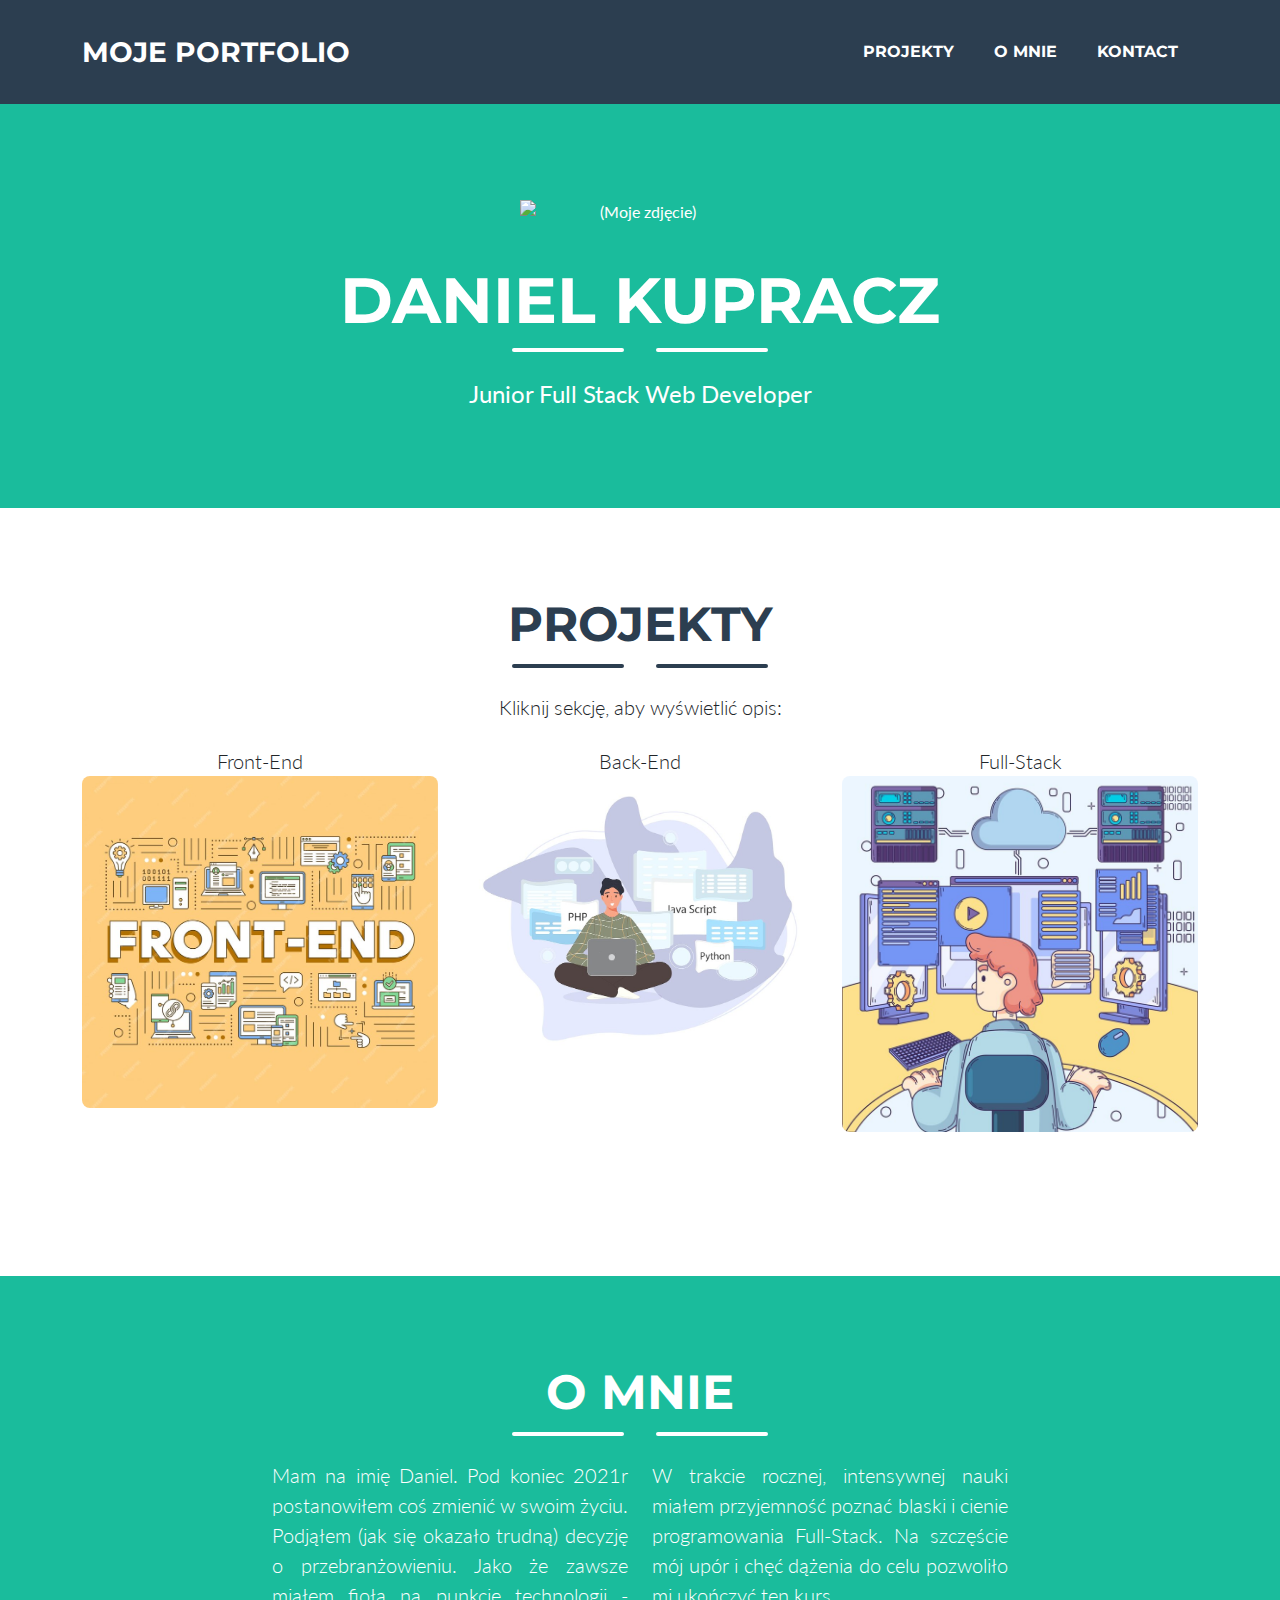
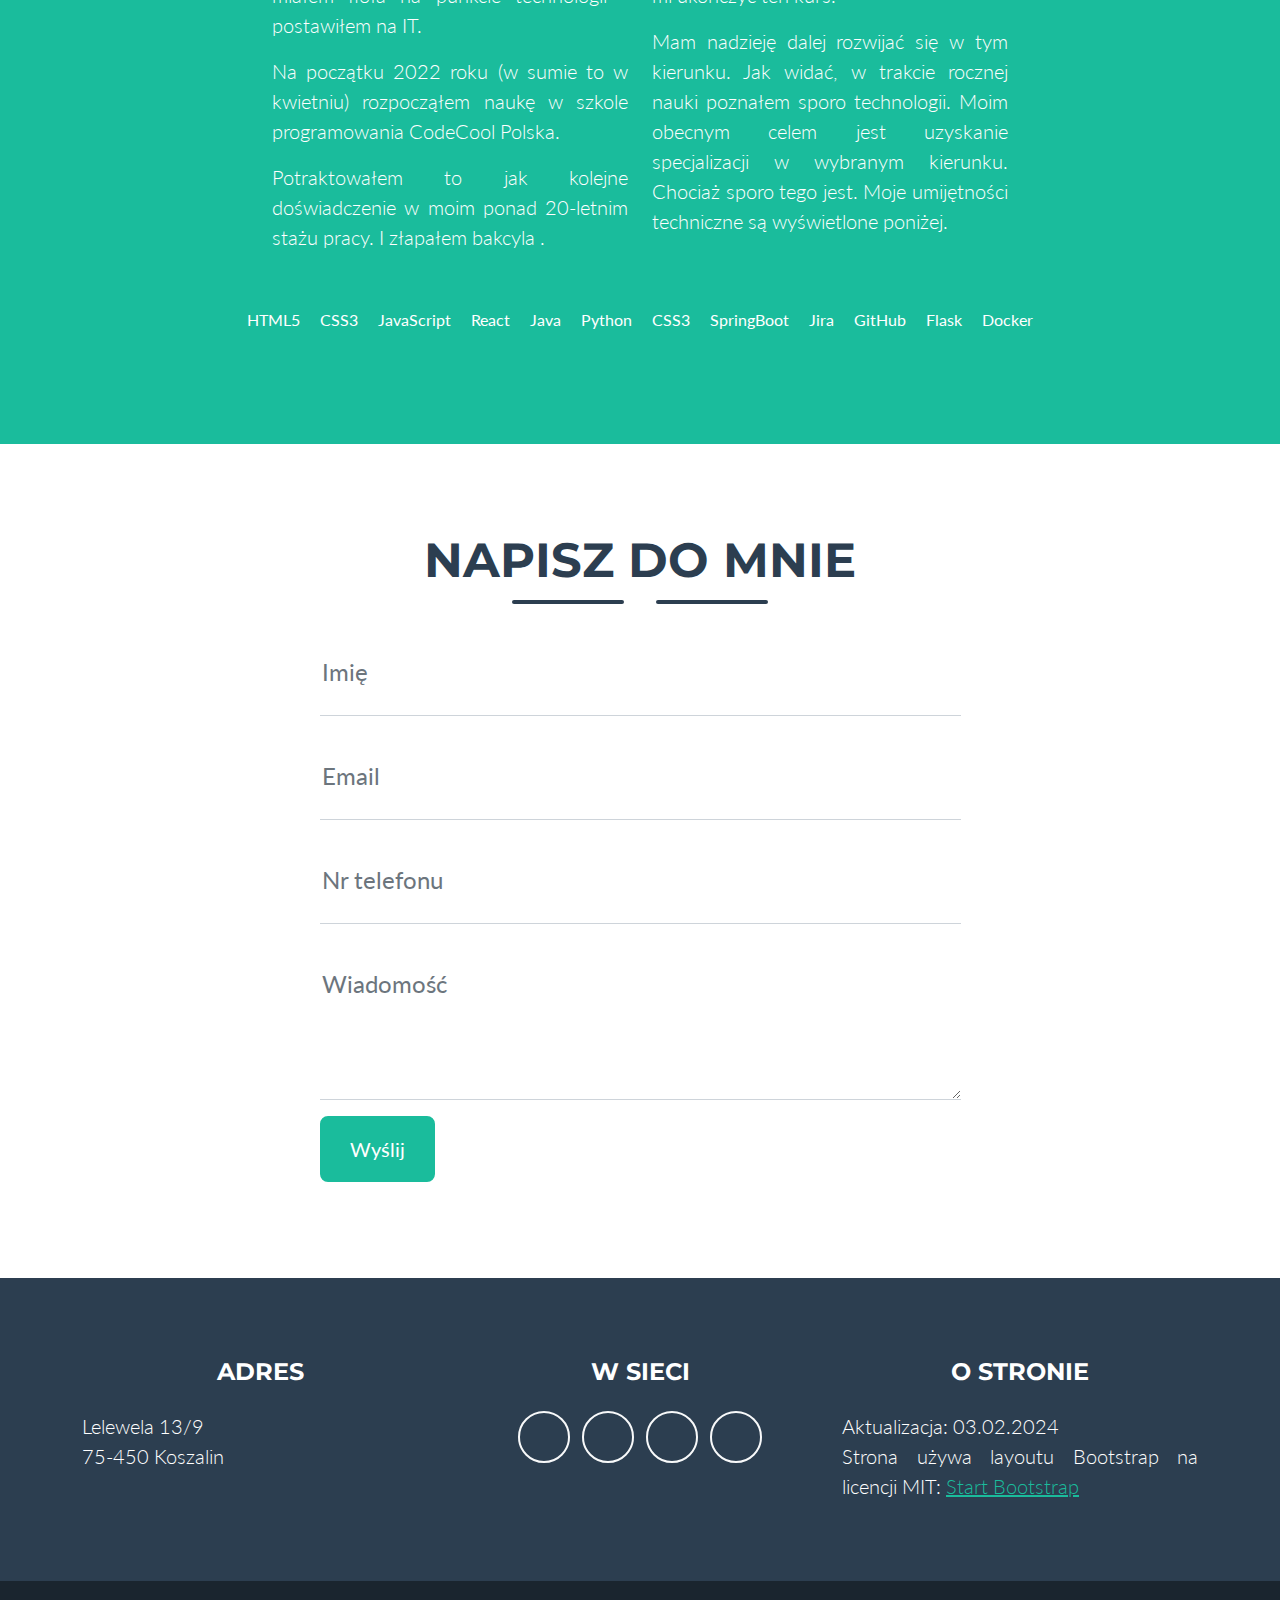
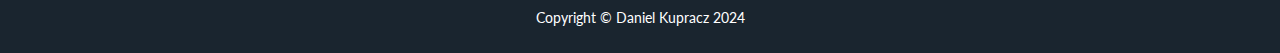
==== commit aa6f1e11: "Drobne porawki po stronie projektów Front-end" ====
--- a/index.html
+++ b/index.html
@@ -229,7 +229,7 @@
                     <div class="col-lg-4">
                         <h4 class="text-uppercase mb-4">O stronie</h4>
                         <p class="lead mb-0">
-                            Aktualizacja: 01.02.2024 <br>
+                            Aktualizacja: 03.02.2024 <br>
                             Strona używa layoutu Bootstrap na licencji MIT:
                             <a href="http://startbootstrap.com">Start Bootstrap</a>
                         </p>
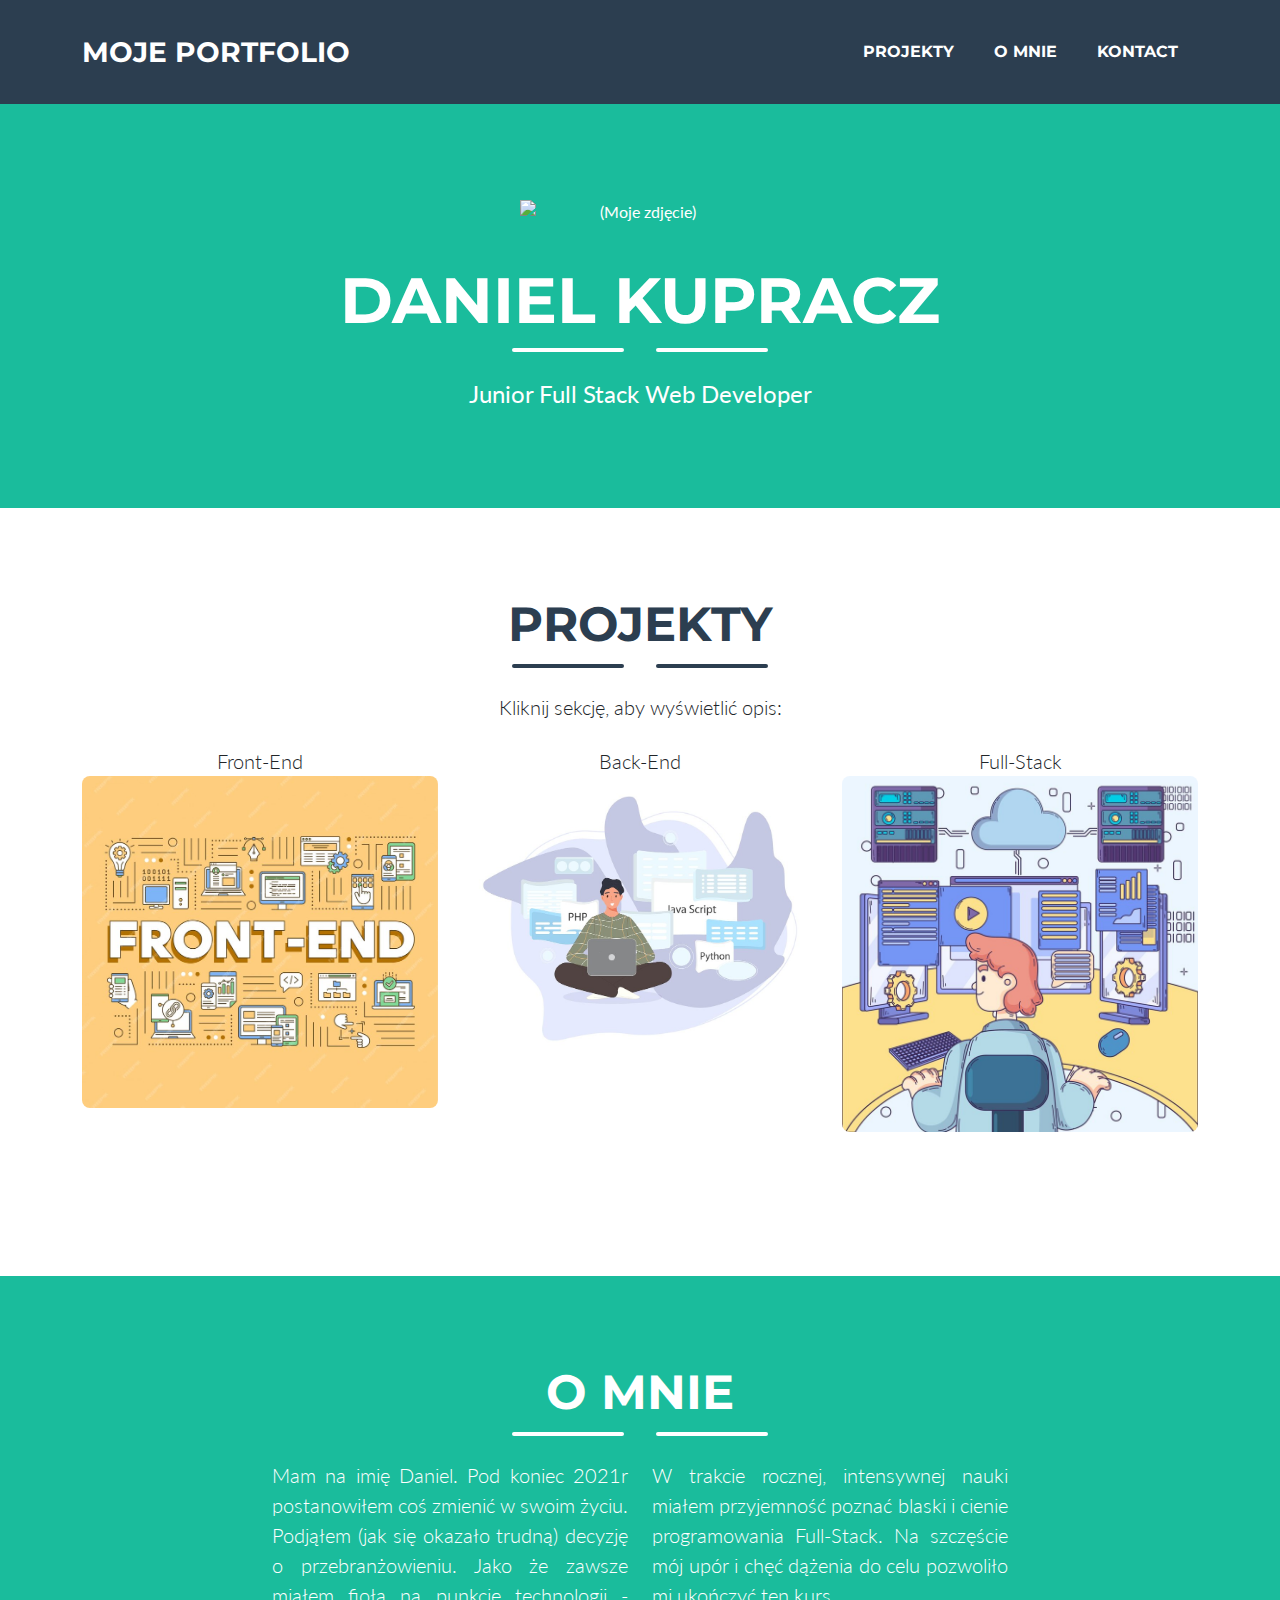
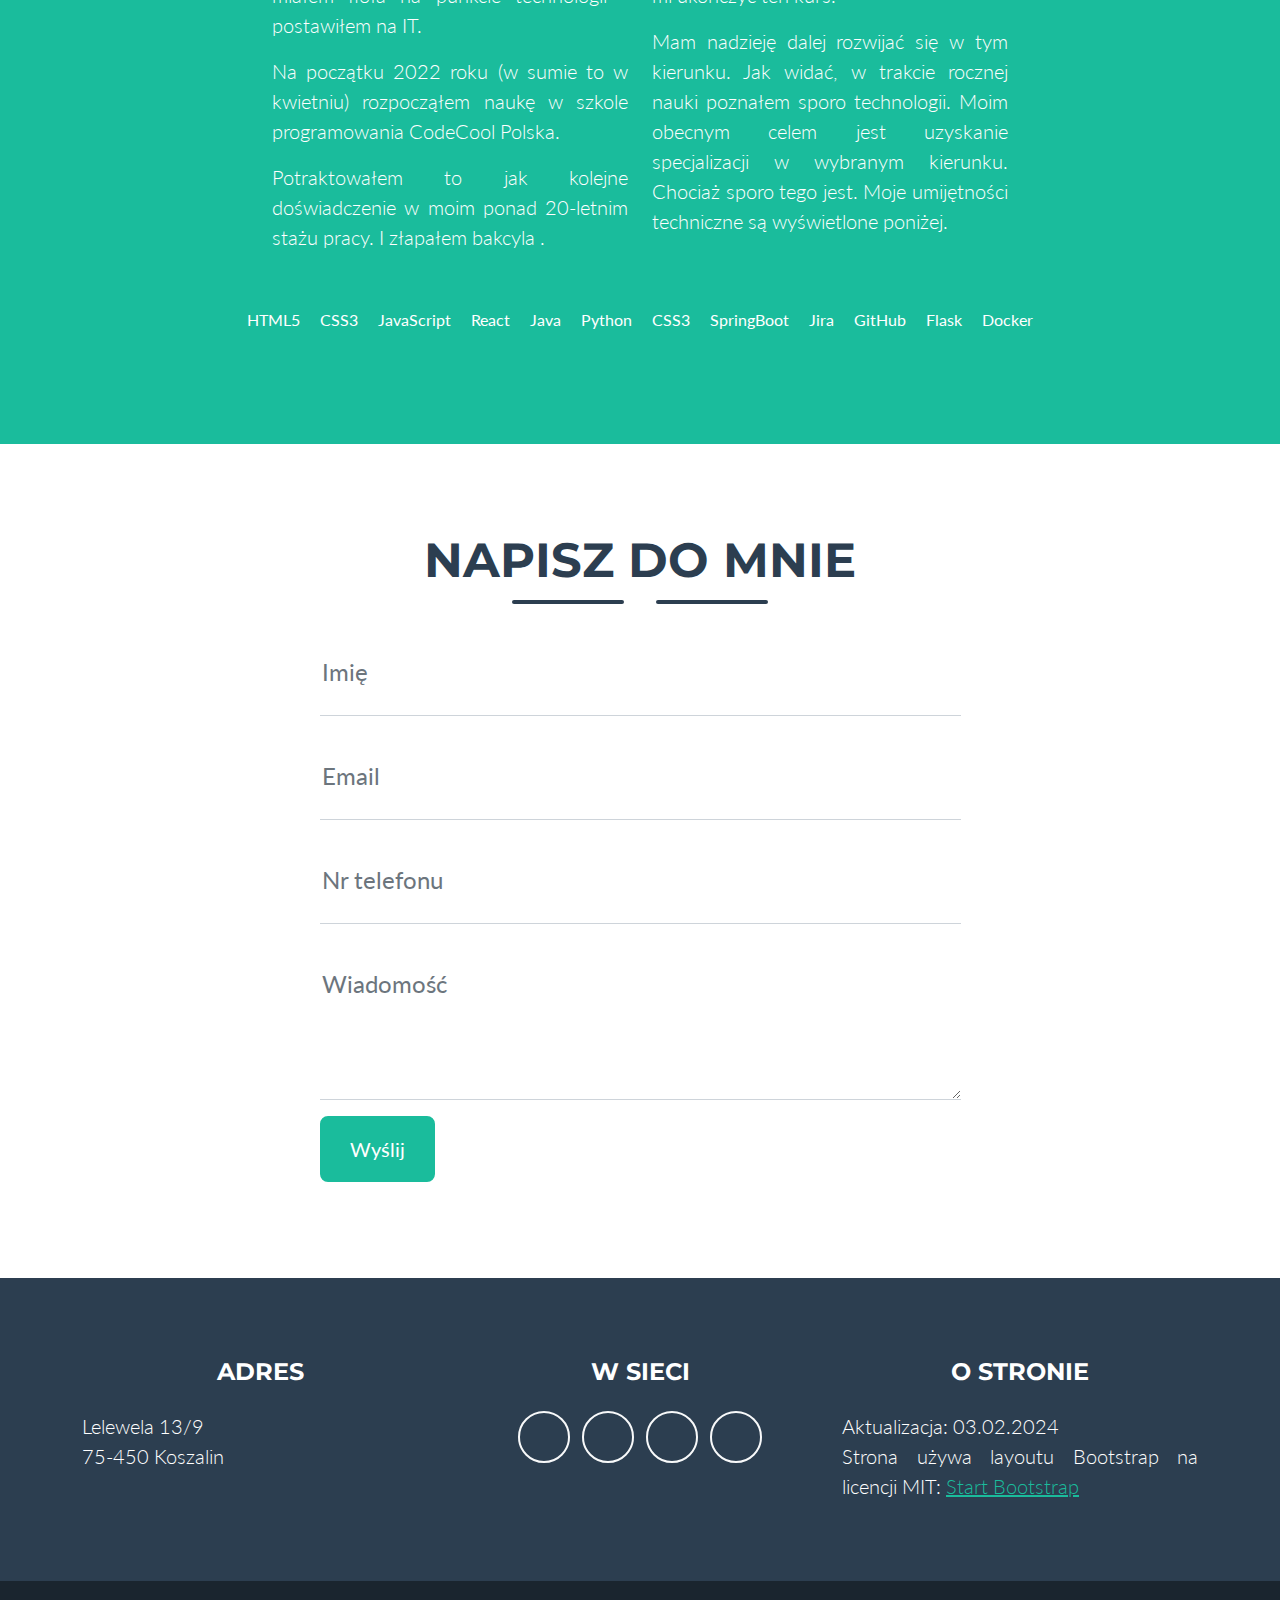
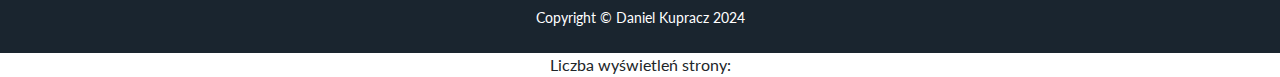
==== commit 125c1fb7: "Dodany licznik na stronie głównej" ====
--- a/index.html
+++ b/index.html
@@ -44,6 +44,7 @@
                     <div class="divider-custom-line"></div>
                 </div>
                 <p class="masthead-subheading font-weight-light mb-0"> Junior Full Stack Web Developer</p>
+                
             </div>
         </header>
         <section class="page-section portfolio" id="portfolio">
@@ -328,8 +329,8 @@
                 </div>
             </div>
         </div>
-        
-        <script src="https://cdn.jsdelivr.net/npm/bootstrap@5.2.3/dist/js/bootstrap.bundle.min.js"></script>
+        <!-- Licznik odwiedziń : https://www.licznikodwiedzin.pl/ -->
+        <div><p style="text-align: center;">Liczba wyświetleń strony:</p><script type="text/javascript" src="//www.licznikodwiedzin.pl/cnt/start.php?key=923582336"></script></div>
         <script-- src="resources/js/index.js"></script>
         <script src="https://cdn.startbootstrap.com/sb-forms-latest.js"></script>
     </body>
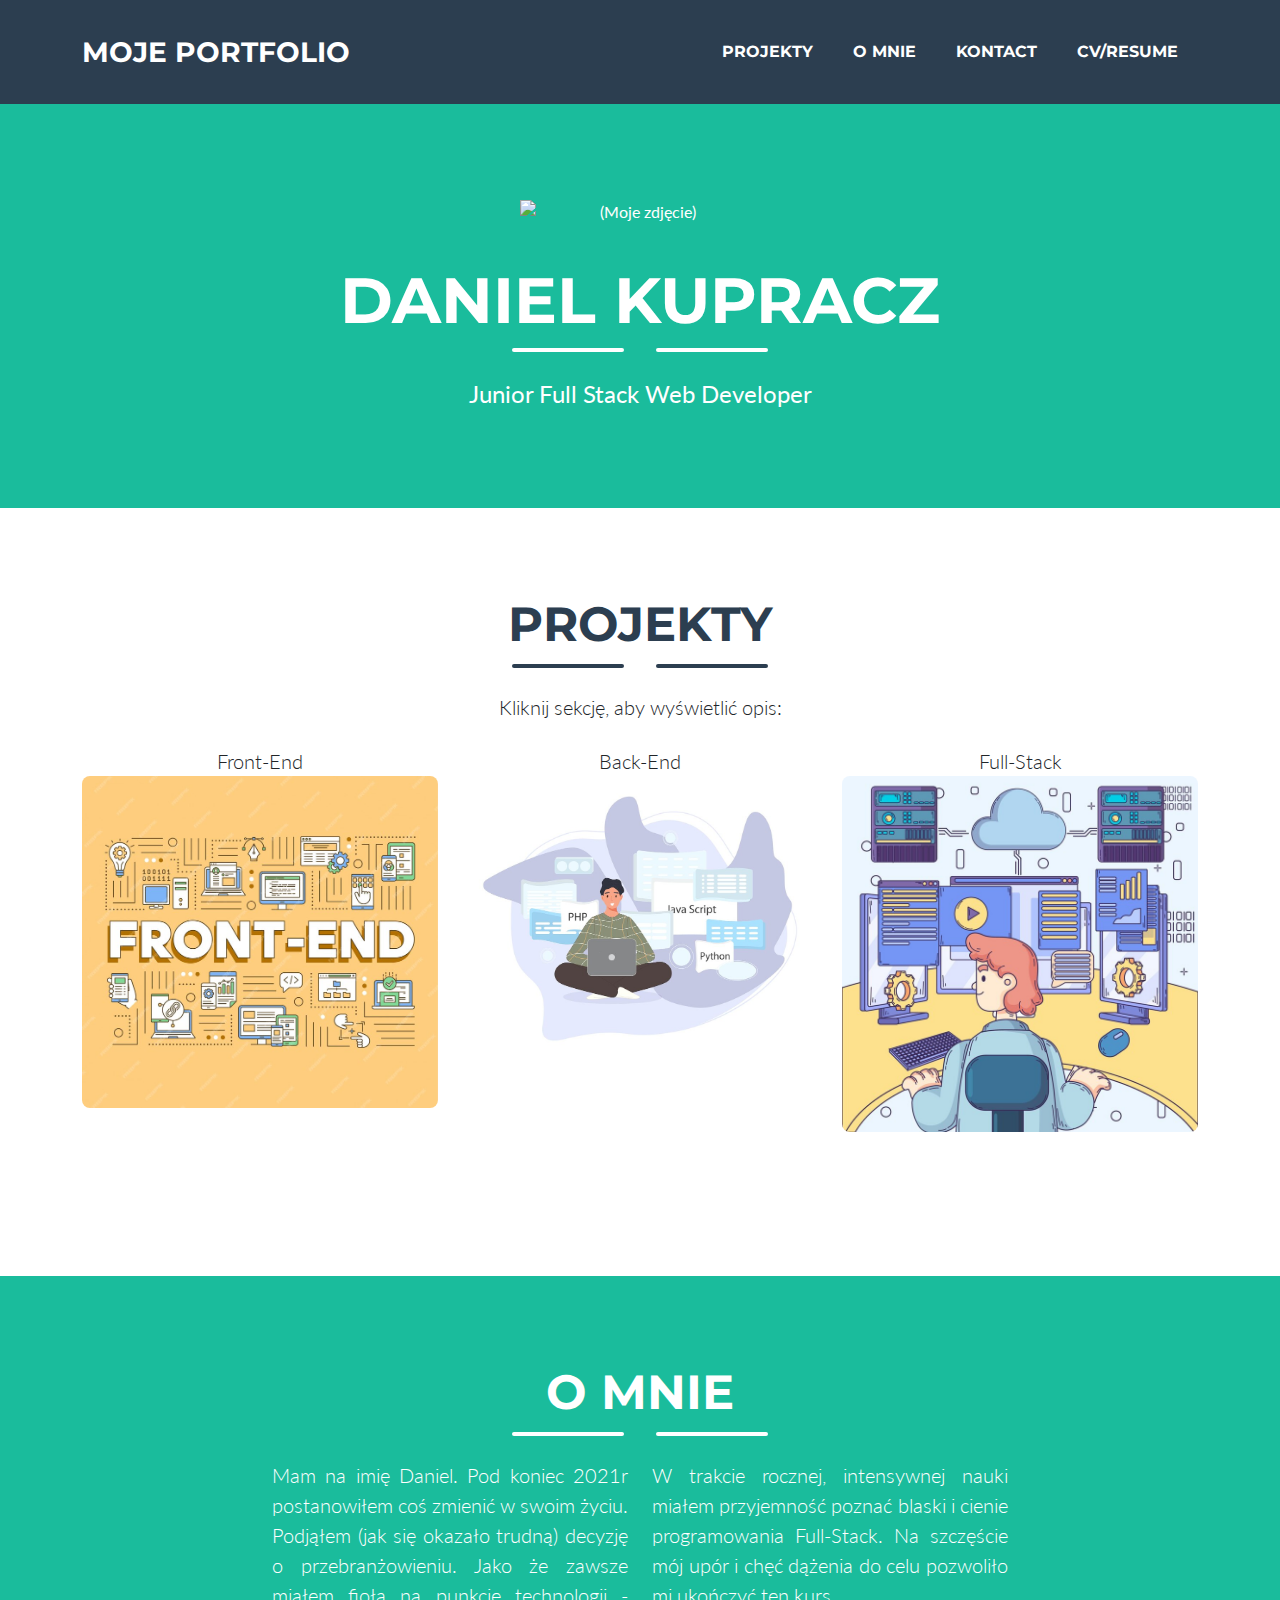
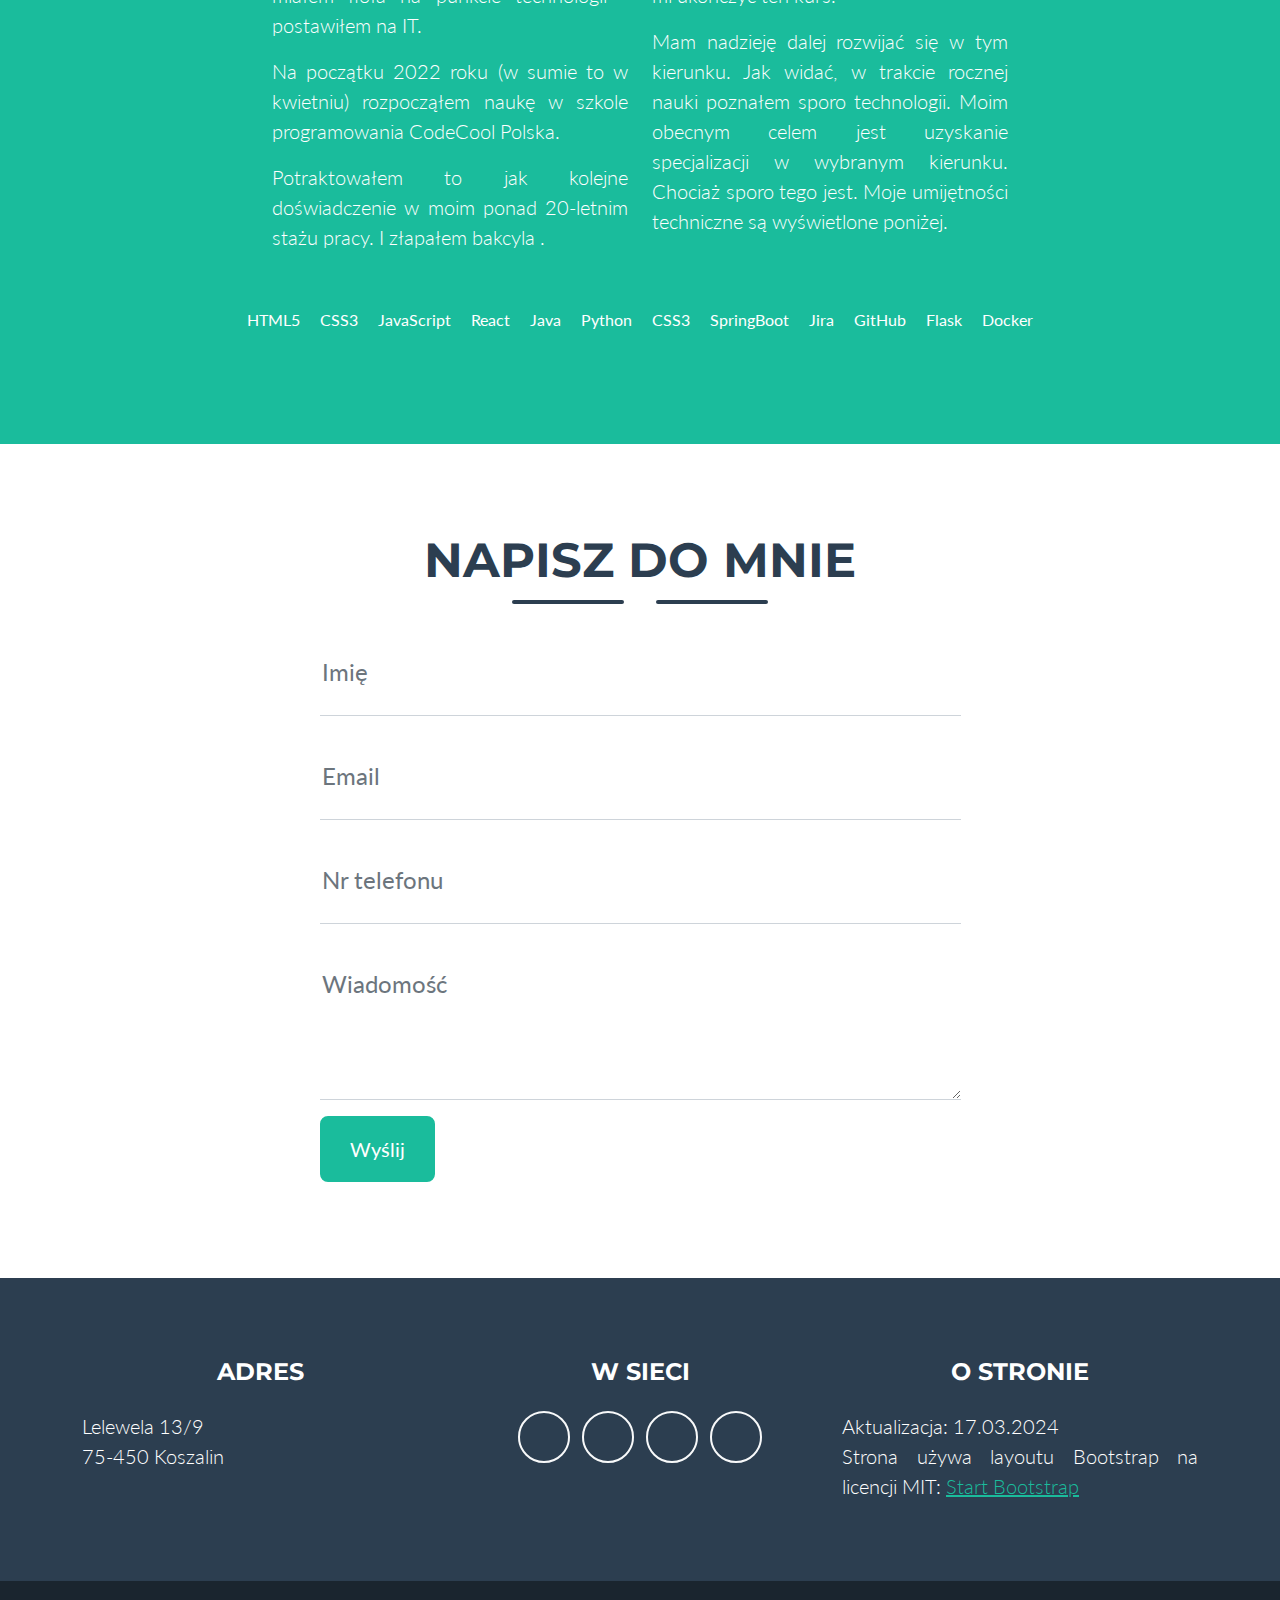
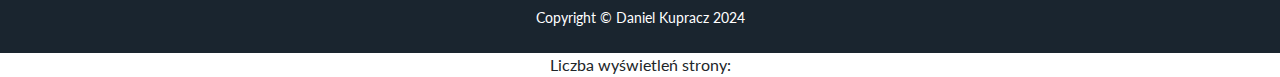
==== commit 20d4d93d: "Dodanie Resume po angielsku. Aktualizacja pliku frontend.html" ====
--- a/index.html
+++ b/index.html
@@ -3,7 +3,6 @@
     <head>
         <meta charset="utf-8" />
         <meta name="viewport" content="width=device-width, initial-scale=1, shrink-to-fit=no" />
-        <meta name="google-site-verification" content="X1n_GsiXU1EKHtci8UHRDMNTvNM137y5-ejCHaRsc2Q" />
         <meta name="description" content="portfolio fullstack junior developer" />
         <meta name="author" content="Daniel Kupracz" />
         <title>Moje portfolio</title>
@@ -29,6 +28,7 @@
                         <li class="nav-item mx-0 mx-lg-1"><a class="nav-link py-3 px-0 px-lg-3 rounded" href="#portfolio">Projekty</a></li>
                         <li class="nav-item mx-0 mx-lg-1"><a class="nav-link py-3 px-0 px-lg-3 rounded" href="#about">O mnie</a></li>
                         <li class="nav-item mx-0 mx-lg-1"><a class="nav-link py-3 px-0 px-lg-3 rounded" href="#contact">Kontact</a></li>
+                        <li class="nav-item mx-0 mx-lg-1"><a class="nav-link py-3 px-0 px-lg-3 rounded" href="/projects/frontend/resume.html">CV/Resume</a></li>
                     </ul>
                 </div>
             </div>
@@ -230,7 +230,7 @@
                     <div class="col-lg-4">
                         <h4 class="text-uppercase mb-4">O stronie</h4>
                         <p class="lead mb-0">
-                            Aktualizacja: 03.02.2024 <br>
+                            Aktualizacja: 17.03.2024 <br>
                             Strona używa layoutu Bootstrap na licencji MIT:
                             <a href="http://startbootstrap.com">Start Bootstrap</a>
                         </p>
@@ -331,6 +331,7 @@
         </div>
         <!-- Licznik odwiedziń : https://www.licznikodwiedzin.pl/ -->
         <div><p style="text-align: center;">Liczba wyświetleń strony:</p><script type="text/javascript" src="//www.licznikodwiedzin.pl/cnt/start.php?key=923582336"></script></div>
+        <script src="https://cdn.jsdelivr.net/npm/bootstrap@5.2.3/dist/js/bootstrap.bundle.min.js"></script>
         <script-- src="resources/js/index.js"></script>
         <script src="https://cdn.startbootstrap.com/sb-forms-latest.js"></script>
     </body>
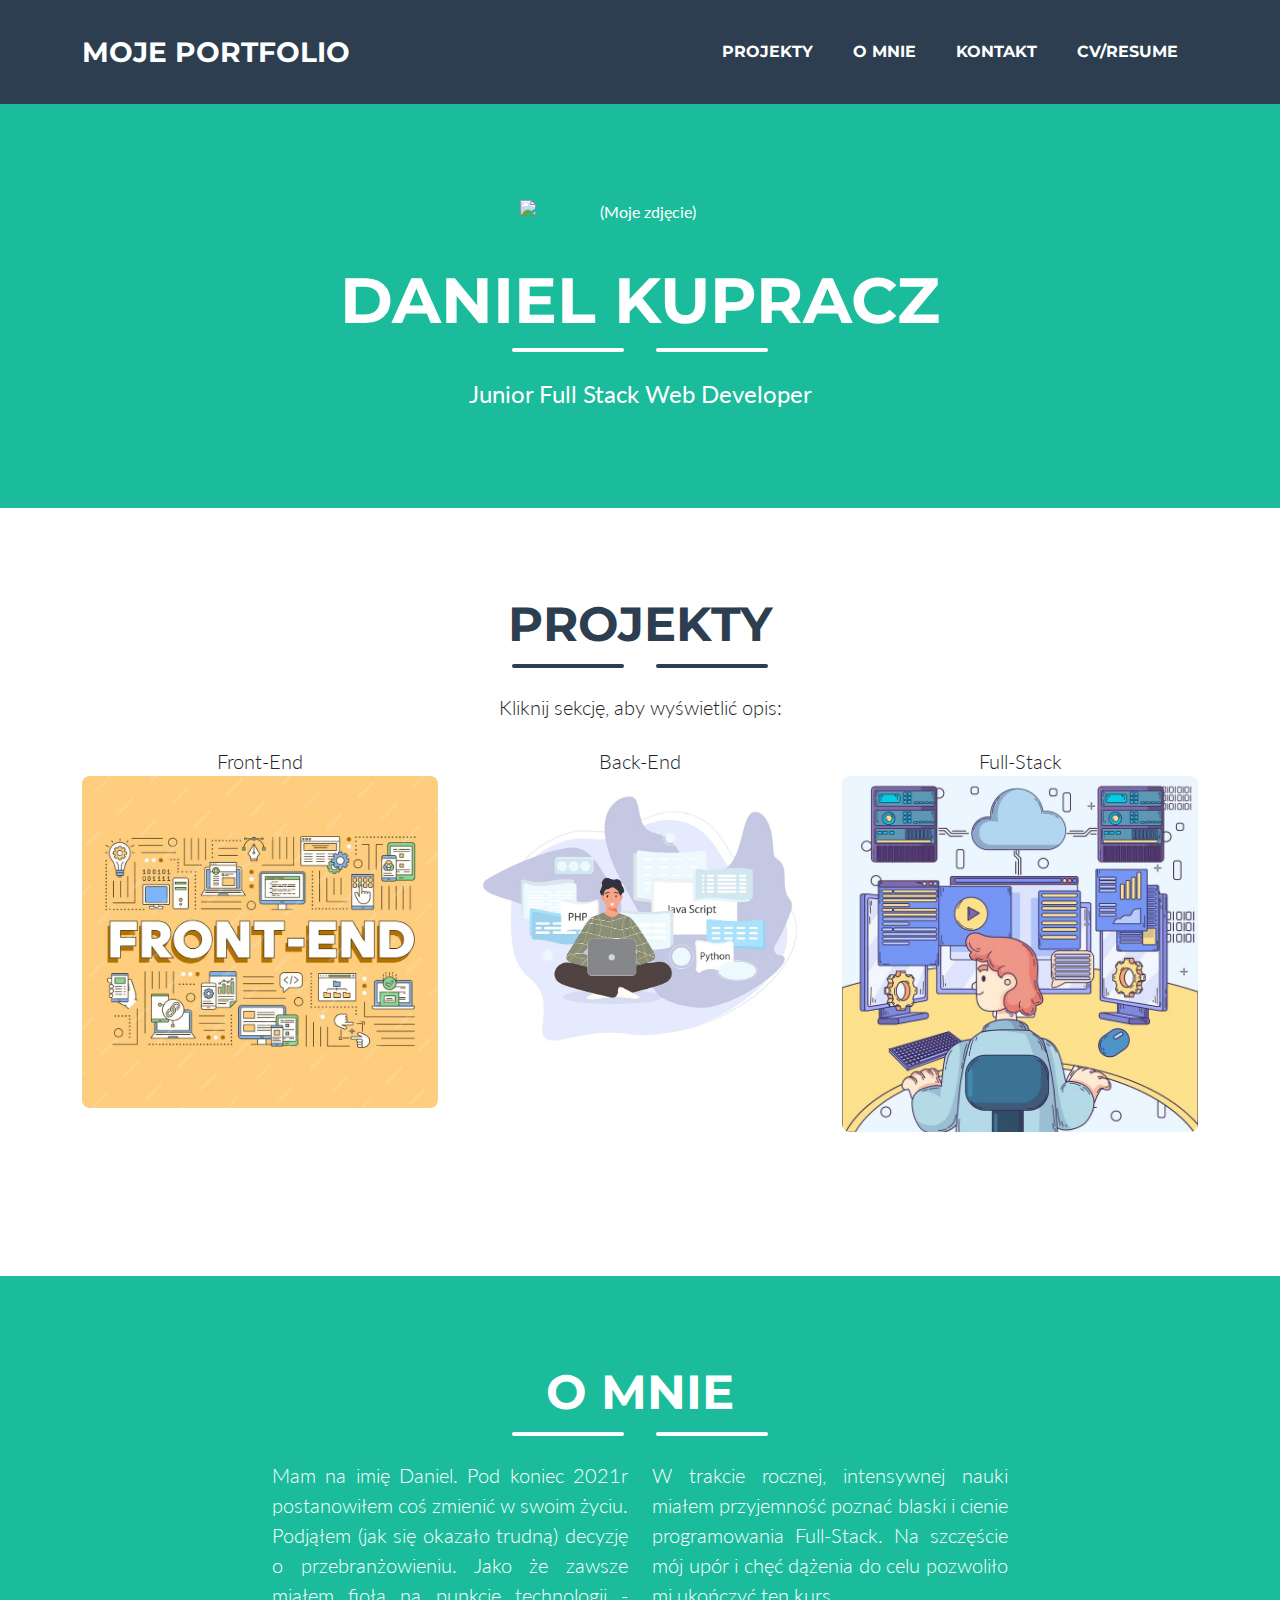
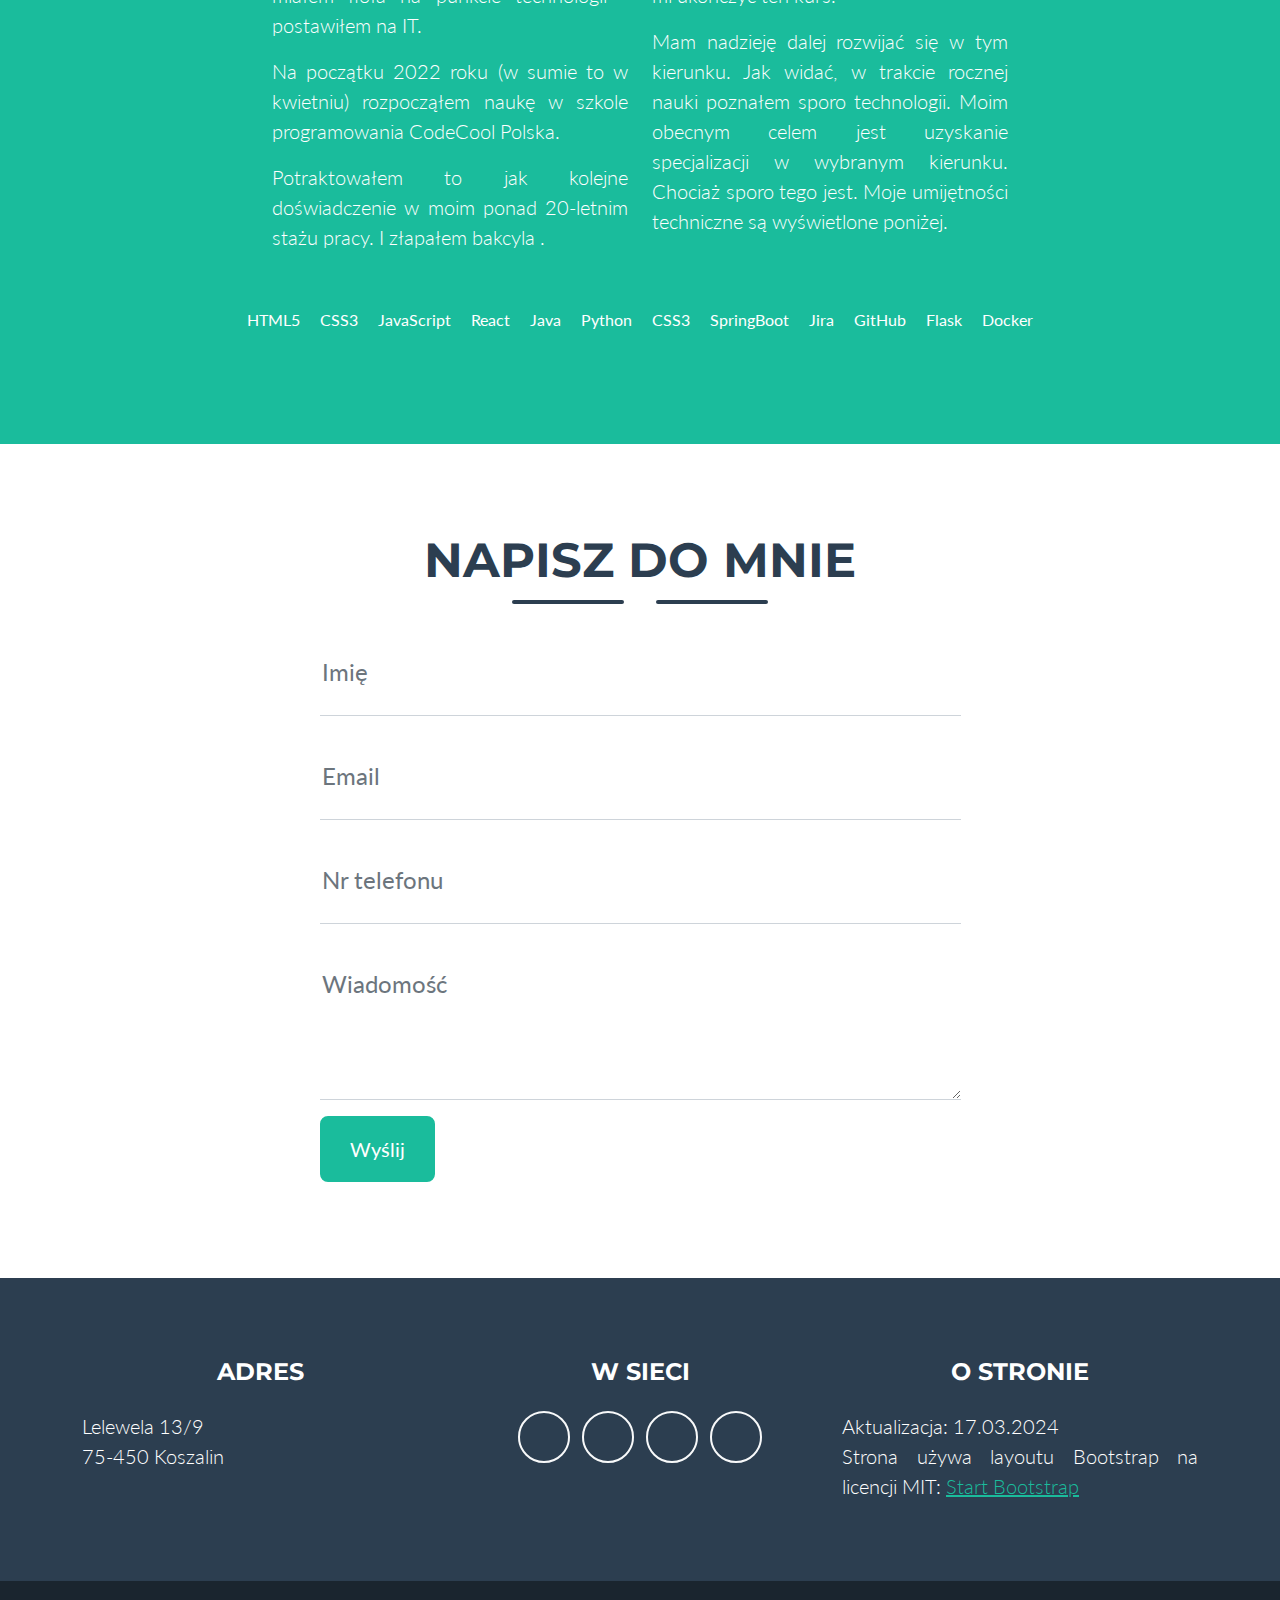
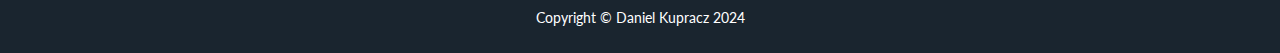
==== commit 106a39a0: "Poprawki i próby uzycia przełącznika języków" ====
--- a/index.html
+++ b/index.html
@@ -18,16 +18,16 @@
     <body id="page-top">
         <nav class="navbar navbar-expand-lg bg-secondary text-uppercase fixed-top" id="mainNav">
             <div class="container">
-                <a class="navbar-brand" href="#page-top">Moje Portfolio</a>
+                <a class="navbar-brand" href="#page-top"><span id="title"></span> </a>
                 <button class="navbar-toggler text-uppercase font-weight-bold bg-primary text-white rounded" type="button" data-bs-toggle="collapse" data-bs-target="#navbarResponsive" aria-controls="navbarResponsive" aria-expanded="false" aria-label="Toggle navigation">
                     Menu
                     <i class="fas fa-bars"></i>
                 </button>
                 <div class="collapse navbar-collapse" id="navbarResponsive">
                     <ul class="navbar-nav ms-auto">
-                        <li class="nav-item mx-0 mx-lg-1"><a class="nav-link py-3 px-0 px-lg-3 rounded" href="#portfolio">Projekty</a></li>
+                        <li class="nav-item mx-0 mx-lg-1"><a class="nav-link py-3 px-0 px-lg-3 rounded projects" href="#portfolio">Projekty</a></li>
                         <li class="nav-item mx-0 mx-lg-1"><a class="nav-link py-3 px-0 px-lg-3 rounded" href="#about">O mnie</a></li>
-                        <li class="nav-item mx-0 mx-lg-1"><a class="nav-link py-3 px-0 px-lg-3 rounded" href="#contact">Kontact</a></li>
+                        <li class="nav-item mx-0 mx-lg-1"><a class="nav-link py-3 px-0 px-lg-3 rounded" href="#contact">Kontakt</a></li>
                         <li class="nav-item mx-0 mx-lg-1"><a class="nav-link py-3 px-0 px-lg-3 rounded" href="/projects/frontend/resume.html">CV/Resume</a></li>
                     </ul>
                 </div>
@@ -49,7 +49,7 @@
         </header>
         <section class="page-section portfolio" id="portfolio">
             <div class="container">
-                <h2 class="page-section-heading text-center text-uppercase text-secondary mb-0">Projekty</h2>
+                <h2 class="page-section-heading text-center text-uppercase text-secondary mb-0">Projekty</span></h2>
                 <div class="divider-custom">
                     <div class="divider-custom-line"></div>
                     <div class="divider-custom-icon"><i class="fas fa-star"></i></div>
@@ -330,9 +330,10 @@
             </div>
         </div>
         <!-- Licznik odwiedziń : https://www.licznikodwiedzin.pl/ -->
-        <div><p style="text-align: center;">Liczba wyświetleń strony:</p><script type="text/javascript" src="//www.licznikodwiedzin.pl/cnt/start.php?key=923582336"></script></div>
+        <!--div><p style="text-align: center;">Liczba wyświetleń strony:</p><script type="text/javascript" src="//www.licznikodwiedzin.pl/cnt/start.php?key=923582336"></script></div-->
         <script src="https://cdn.jsdelivr.net/npm/bootstrap@5.2.3/dist/js/bootstrap.bundle.min.js"></script>
-        <script-- src="resources/js/index.js"></script>
+        <script src="resources/js/index.js"></script>
         <script src="https://cdn.startbootstrap.com/sb-forms-latest.js"></script>
+        <script type="text/javascript" src="/resources/js/langpl.js"></script>
     </body>
 </html>
